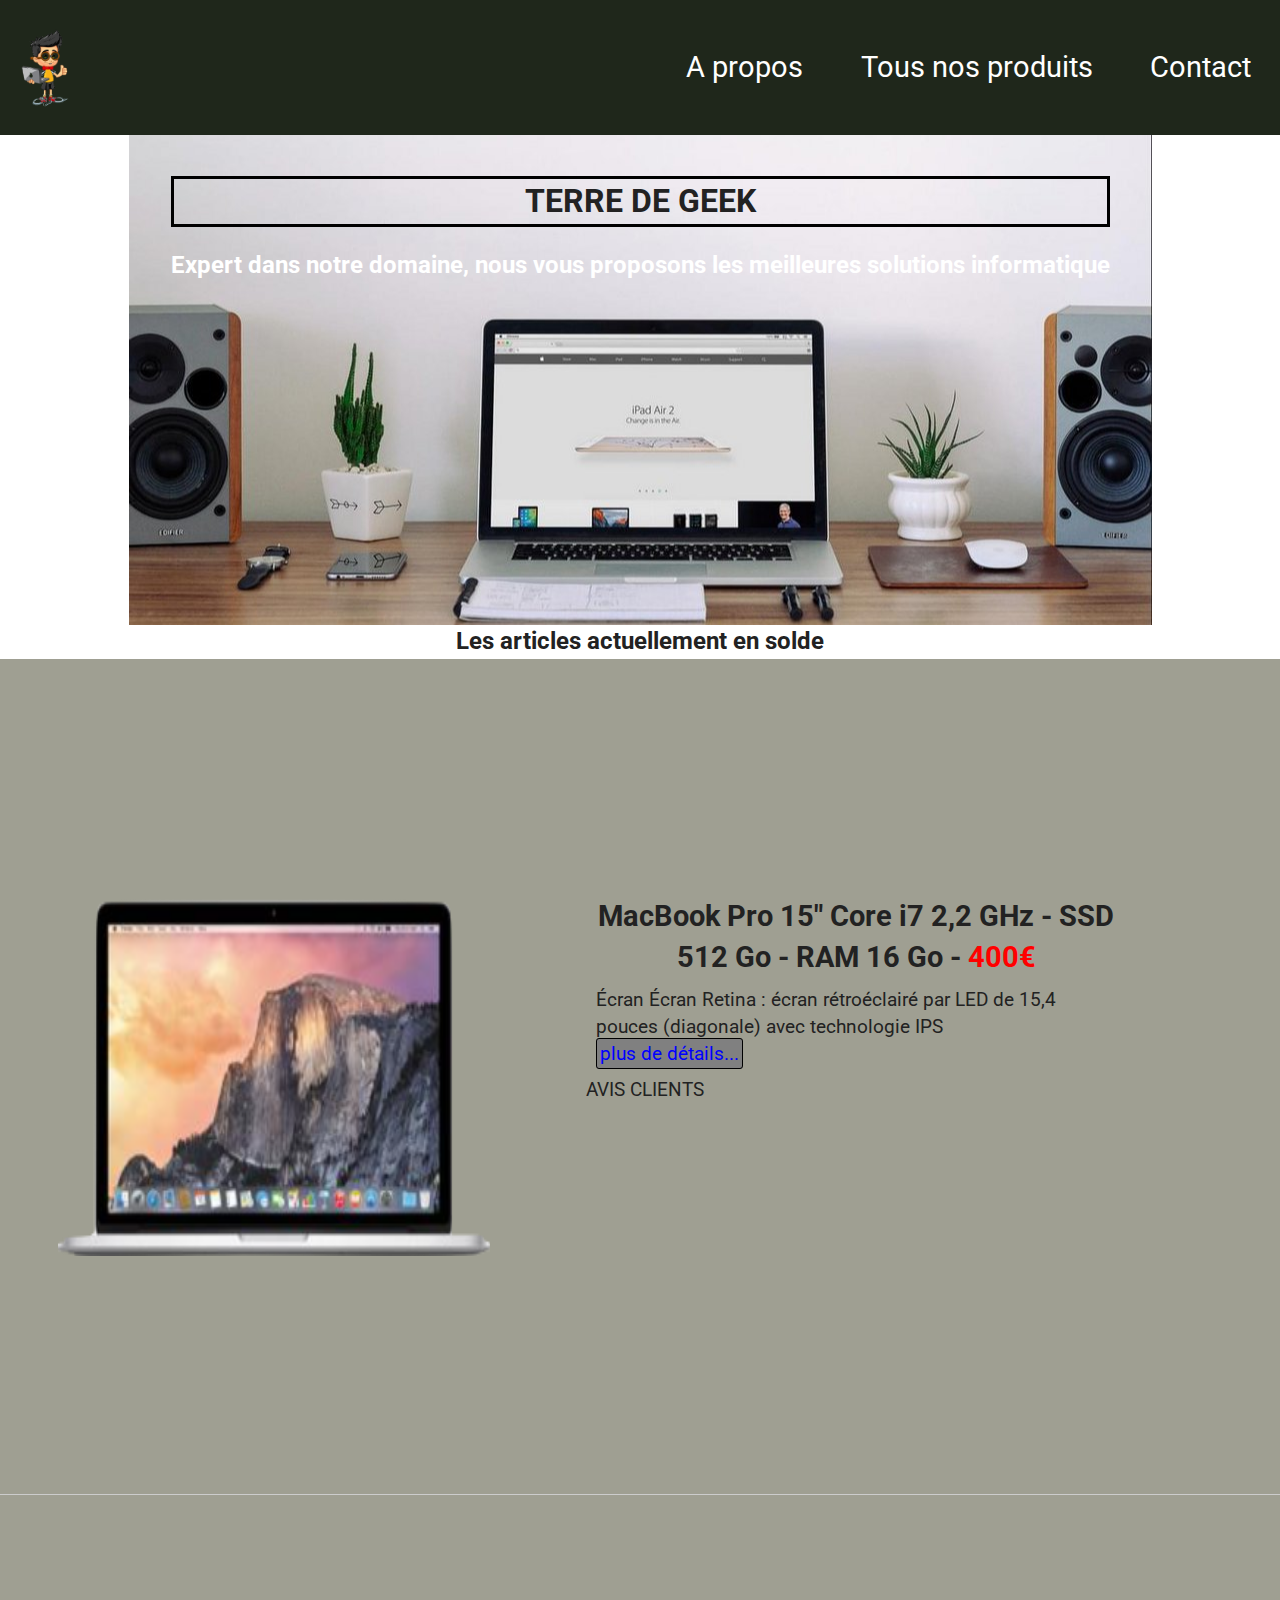
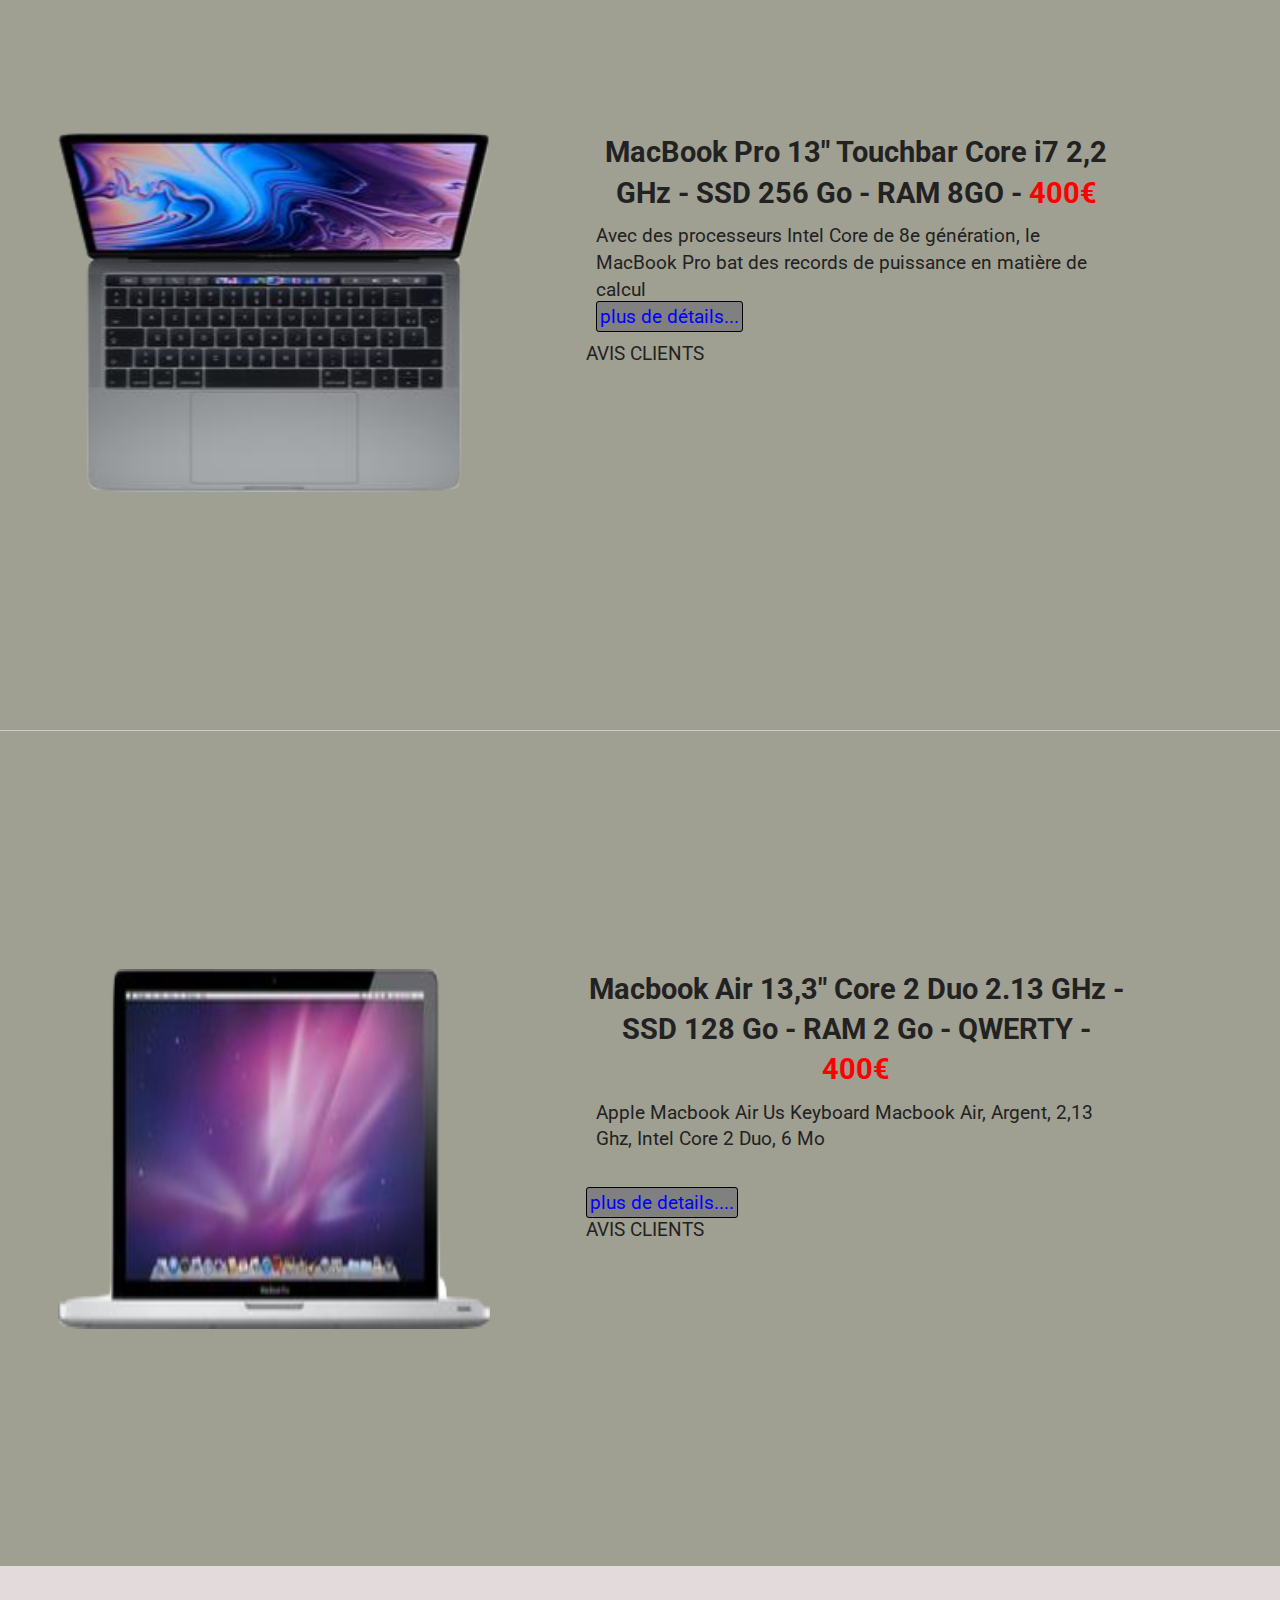
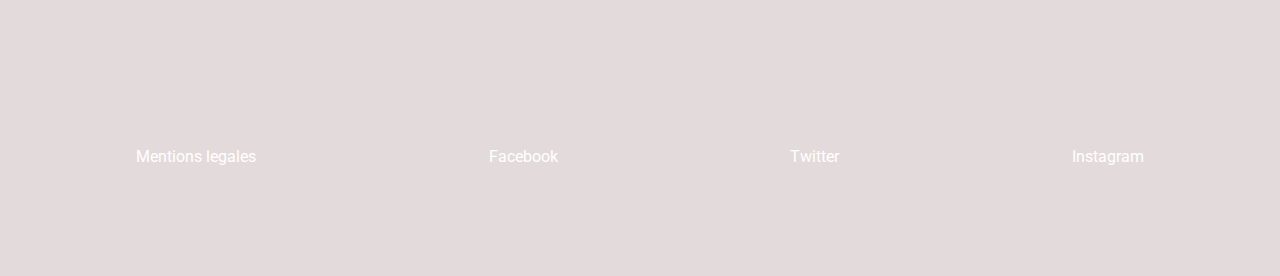
==== index.html @ 515379a4 "fixed bug on productpictures, and insert the wireframe of tablette version" ====
<!DOCTYPE html>
<html class="no-js" lang="">

  <head>
    <meta charset="utf-8">
    <title>Terre de Geek</title>
    <meta name="description" content="Site de vente en ligne de produits electroniques et numeriques">
    <meta name="viewport" content="width=device-width, initial-scale=1">

    <link rel="icon" type="image/png" href="img/logo2.png" />
    <link rel="manifest" href="site.webmanifest">
    <link rel="apple-touch-icon" href="icon.png">
    <!-- Place favicon.ico in the root directory -->
    <link href="https://fonts.googleapis.com/css2?family=Roboto:ital,wght@1,900&display=swap" rel="stylesheet">
    <link href="https://fonts.googleapis.com/css2?family=Roboto:ital,wght@1,300&display=swap" rel="stylesheet">
    <link rel="stylesheet" href="css/normalize.css">
    <link rel="stylesheet" href="css/main.css">
    <meta name="theme-color" content="#fafafa">
    
  </head>

  <body>
    <!-- NAVBAR -->
    <nav class="flex">
      <div id="logo">
      <a href="index.html"><img src="img/logo2.png" alt="logo site"></a>
      </div>
      <ul class="flex">
      <li><a href="about.html">A propos</a></li>
      <li><a href="https://www.google.com/search?rlz=1C5CHFA_enFR906FR906&sxsrf=ALeKk02TwPZ9yomBEzn1aUSnm-T23XCXUA%3A1595188399947&ei=r6QUX8qyOY-6aa_mrPgB&q=macbook+pro&oq=macbook+pro&gs_lcp=CgZwc3ktYWIQAzIECCMQJzIECCMQJzIHCAAQsQMQQzIECAAQQzIKCAAQsQMQFBCHAjIECAAQQzIHCAAQsQMQQzIHCAAQsQMQQzIHCAAQsQMQQzIECAAQQzoECAAQRzoFCAAQsQNQyw1YhhtgmRxoAHADeACAAXaIAf0EkgEEMTAuMZgBAKABAaoBB2d3cy13aXo&sclient=psy-ab&ved=0ahUKEwiKxrbvi9rqAhUPXRoKHS8zCx8Q4dUDCAw&uact=5">Tous nos produits</a></li>
      <li><a href="contact.html">Contact</a></li>
      </ul>
    </nav>

    <header class="flex">
      <div class="bigtitle" class="flex">
      <h1>TERRE DE GEEK</h1>
      <p> Expert dans notre domaine, nous vous proposons les meilleures solutions informatique</p>
      </div>  
    </header>
    <main>  
      <section flex>
        <h2>Les articles actuellement en solde </h2>
        <article class="product flex" >
          <div class="imageproduct flex"><img src="img/product1.png" alt="photo ordinateur"></div>
          <div class="article-description">
          <h2>MacBook Pro 15" Core i7 2,2 GHz - SSD 512 Go - RAM 16 Go - <span class="price"> 400€ </span>  </h2>
          <p> 
          Écran Écran Retina : écran rétroéclairé par LED de 15,4 pouces (diagonale) avec technologie IPS
          <br>
          <a href="https://www.backmarket.fr/macbook-pro-touch-bar-13-retina-fin-2016-core-i5-29-ghz-ssd-256-go-8-go-azerty-francais-pas-cher/25777.html?shopping=gmc&gclid=Cj0KCQjw3s_4BRDPARIsAJsyoLOrrmuuPoWQnfJP3UxTp17vkTGQmHzt2W5z86gtljHt29nZhng_bJcaAuzvEALw_wcB" class="btn">plus de détails...</a>
          </p>
          <div class="avisclient">AVIS CLIENTS</div>
          </div>
        </article>
        <hr>
        <article class="product flex" >
          <div class="imageproduct flex"><img src="img/product2.png" alt="photo ordinateur"></div>
          <div class="article-description">
          <h2>MacBook Pro 13" Touchbar Core i7 2,2 GHz - SSD 256 Go - RAM 8GO - <span class="price"> 400€ </span></h2>
          <p>Avec des processeurs Intel Core de 8e génération, le MacBook Pro bat des records de puissance en matière de calcul
          <br>
          <a href="https://www.backmarket.fr/macbook-pro-reconditionne.html?gclid=Cj0KCQjw3s_4BRDPARIsAJsyoLMTha93XnLdVZ0730i7JzlXMwqu24iqte-qJDjn0UwyeX3vNEFcdYsaArOoEALw_wcB" class="btn">plus de détails...</a>
          </p>
          <div class="avisclient">AVIS CLIENTS</div>
          </div>
        </article>
        <hr>
        <article class="product flex" >
          <div class="imageproduct"><img src="img/product3.png" alt="photo ordinateur"></div>
          <div class="article-description">
          <h2>Macbook Air 13,3" Core 2 Duo 2.13 GHz - SSD 128 Go - RAM 2 Go - QWERTY - <span class="price"> 400€ </span> </h2>
          <p>Apple Macbook Air Us Keyboard Macbook Air, Argent, 2,13 Ghz, Intel Core 2 Duo, 6 Mo</p>
          <br>
          <a href="https://www.backmarket.fr/macbook-pro-reconditionne.html?gclid=Cj0KCQjw3s_4BRDPARIsAJsyoLMTha93XnLdVZ0730i7JzlXMwqu24iqte-qJDjn0UwyeX3vNEFcdYsaArOoEALw_wcB" class="btn">plus de details....</a>
          <div class="avisclient">AVIS CLIENTS</div>
          </div>
        </article>
      </section>
    </main>
    <footer>
      <div class="maap"> 
      <iframe src="https://www.google.com/maps/embed?pb=!1m18!1m12!1m3!1d2596.9122245033204!2d1.0707991149919476!3d49.391652370965595!2m3!1f0!2f0!3f0!3m2!1i1024!2i768!4f13.1!3m3!1m2!1s0x47e0dfbf4ddceef1%3A0x73a65228cf4c2fbf!2sAFPA!5e0!3m2!1sfr!2sfr!4v1595008368781!5m2!1sfr!2sfr"  style="border:0;" allowfullscreen="" aria-hidden="false" tabindex="0"></iframe>
      </div> 
      <div class="social" class="flex">
      <p class="mentions">Mentions legales</p>
      <p>Facebook</p>
      <p>Twitter</p>
      <p>Instagram</p>
      </div>
    </footer>
    












    <!-- Add your site or application content here -->
    <script src="js/vendor/modernizr-3.11.2.min.js"></script>
    <script src="js/plugins.js"></script>
    <script src="js/main.js"></script>

    <!-- Google Analytics: change UA-XXXXX-Y to be your site's ID. -->
    <script>
      window.ga = function () { ga.q.push(arguments) }; ga.q = []; ga.l = +new Date;
      ga('create', 'UA-XXXXX-Y', 'auto'); ga('set', 'anonymizeIp', true); ga('set', 'transport', 'beacon'); ga('send', 'pageview')
    </script>
    <script src="https://www.google-analytics.com/analytics.js" async></script>
  </body>

  </html>
---- css/main.css ----
/*! HTML5 Boilerplate v8.0.0 | MIT License | https://html5boilerplate.com/ */

/* main.css 2.1.0 | MIT License | https://github.com/h5bp/main.css#readme */
/*
 * What follows is the result of much research on cross-browser styling.
 * Credit left inline and big thanks to Nicolas Gallagher, Jonathan Neal,
 * Kroc Camen, and the H5BP dev community and team.
 */

/* ==========================================================================
   Base styles: opinionated defaults
   ========================================================================== */

html {
  color: #222;
  font-size: 1em;
  line-height: 1.4;
}

/*
 * Remove text-shadow in selection highlight:
 * https://twitter.com/miketaylr/status/12228805301
 *
 * Vendor-prefixed and regular ::selection selectors cannot be combined:
 * https://stackoverflow.com/a/16982510/7133471
 *
 * Customize the background color to match your design.
 */

::-moz-selection {
  background: #b3d4fc;
  text-shadow: none;
}

::selection {
  background: #b3d4fc;
  text-shadow: none;
}

/*
 * A better looking default horizontal rule
 */

hr {
  display: block;
  border: 0;
  border-top: 1px solid #ccc;
}

/*
 * Remove the gap between audio, canvas, iframes,
 * images, videos and the bottom of their containers:
 * https://github.com/h5bp/html5-boilerplate/issues/440
 */

audio,
canvas,
iframe,
img,
svg,
video {
  vertical-align: middle;
}

/*
 * Remove default fieldset styles.
 */

fieldset {
  border: 0;
  margin: 0;
  padding: 0;
}

/*
 * Allow only vertical resizing of textareas.
 */

textarea {
  resize: vertical;
}

/* ==========================================================================
   Author's custom styles
   ========================================================================== */
/* general rules  */
*{
  margin: 0;
  padding: 0;
  font-family: 'Roboto', sans-serif;
}

/* utility classes */
.flex{
  display: flex;
}
.btn{
  padding: 3px;
  border-radius: 3px;
  border: 1px solid black;
}
/* nav */
nav{
  justify-content: space-between;
  align-items: center;
  background-color: #1F271B;
  height: 15vh;
}
nav a img{
  height:auto;
  width: 10vh;
}
#logo{
 width :10%;
}

nav ul{
  list-style-type: none;
}
nav li{
  font-size: 0.8em;
  margin: 0 1em;
}
nav ul li a{
  color: white;
  text-decoration: none;
}
nav ul li a:hover{
  color: grey;
  text-decoration: none;
}


/* header */
header{
  background-image: url('../img/macbook.jpg');
  background-repeat: no-repeat;
  background-position: center;
  height: 50vh;
  flex-direction: column;
  align-items: center;
  padding: 20px;
}

header .bigtitle h1{
  text-align: center;
  justify-content: center;
  font-size: xx-large;
  border: 3px solid black;
}
header p{
  font-size: x-large;
  font-weight: bold;
  color:white;
  text-align: center;
}

/* sections */

article{
  flex-direction: column;
  align-items: center;
  justify-content: center;
  height: 80vh;
}
section{
  height: auto;

}  

h2{
  text-align: center;
}
.imageproduct{
  height: 50%;
  width: 80%;
}
.article-description{
  margin:5em;
  height: 50%;
  width: 100%;
}
article .imageproduct img{
  width: 100%;
  height: 100%;
}
.price{
  color: red;
}
.product{
  background-color: #9F9F92;
  padding: 3em;

}

.product h2{
  font-size: 1em;
  text-align: center;
}
.product p{
  padding: 10px;
}
.product a{
  text-decoration: none;
  color: blue;
  font-size: 0.7em;
  background-color:grey;  
}
.avisclient{
  display: none;
}
/* footer  */
footer{
  background-color: #E3DBDB;
  height: 30vh;
  padding: 20px;
}
.maap{
  width:auto;
  text-align: center;
}

.social{
  align-items: center;
  justify-content: space-around;
  color: white;
  display: flex;
  
}
footer .social p{
  margin: 10px;
}

/* MEDIA QUERIES */

@media screen and (min-width:576px){
  
}
@media screen and (min-width:768px){
  /* NAV */
  nav li{
    font-size: 1.8em;
    margin: 0 1em;
  }
  /* HEADER */


  /* SECTIONS */
  article{
    flex-direction: row;
    align-items: center;
    justify-content: center;
    font-size: 1.2em;
  }
  .avisclient{
    display: block;
  }
  .product h2{
    font-size: 1.5em;
  }
  .product a{
    font-size: 1em;
  }


@media screen and (min-width:992px){

}
@media screen and (min-width:1200px){
  /*  */
}
/* ===
=======================================================================
   Helper classes
   ========================================================================== */

/*
 * Hide visually and from screen readers
 */

.hidden,
[hidden] {
  display: none !important;
}

/*
 * Hide only visually, but have it available for screen readers:
 * https://snook.ca/archives/html_and_css/hiding-content-for-accessibility
 *
 * 1. For long content, line feeds are not interpreted as spaces and small width
 *    causes content to wrap 1 word per line:
 *    https://medium.com/@jessebeach/beware-smushed-off-screen-accessible-text-5952a4c2cbfe
 */

.sr-only {
  border: 0;
  clip: rect(0, 0, 0, 0);
  height: 1px;
  margin: -1px;
  overflow: hidden;
  padding: 0;
  position: absolute;
  white-space: nowrap;
  width: 1px;
  /* 1 */
}

/*
 * Extends the .sr-only class to allow the element
 * to be focusable when navigated to via the keyboard:
 * https://www.drupal.org/node/897638
 */

.sr-only.focusable:active,
.sr-only.focusable:focus {
  clip: auto;
  height: auto;
  margin: 0;
  overflow: visible;
  position: static;
  white-space: inherit;
  width: auto;
}

/*
 * Hide visually and from screen readers, but maintain layout
 */

.invisible {
  visibility: hidden;
}

/*
 * Clearfix: contain floats
 *
 * For modern browsers
 * 1. The space content is one way to avoid an Opera bug when the
 *    `contenteditable` attribute is included anywhere else in the document.
 *    Otherwise it causes space to appear at the top and bottom of elements
 *    that receive the `clearfix` class.
 * 2. The use of `table` rather than `block` is only necessary if using
 *    `:before` to contain the top-margins of child elements.
 */

.clearfix::before,
.clearfix::after {
  content: " ";
  display: table;
}

.clearfix::after {
  clear: both;
}

/* ==========================================================================
   EXAMPLE Media Queries for Responsive Design.
   These examples override the primary ('mobile first') styles.
   Modify as content requires.
   ========================================================================== */

@media only screen and (min-width: 35em) {
  /* Style adjustments for viewports that meet the condition */
}

@media print,
  (-webkit-min-device-pixel-ratio: 1.25),
  (min-resolution: 1.25dppx),
  (min-resolution: 120dpi) {
  /* Style adjustments for high resolution devices */
}

/* ==========================================================================
   Print styles.
   Inlined to avoid the additional HTTP request:
   https://www.phpied.com/delay-loading-your-print-css/
   ========================================================================== */

@media print {
  *,
  *::before,
  *::after {
    background: #fff !important;
    color: #000 !important;
    /* Black prints faster */
    box-shadow: none !important;
    text-shadow: none !important;
  }

  a,
  a:visited {
    text-decoration: underline;
  }

  a[href]::after {
    content: " (" attr(href) ")";
  }

  abbr[title]::after {
    content: " (" attr(title) ")";
  }

  /*
   * Don't show links that are fragment identifiers,
   * or use the `javascript:` pseudo protocol
   */
  a[href^="#"]::after,
  a[href^="javascript:"]::after {
    content: "";
  }

  pre {
    white-space: pre-wrap !important;
  }

  pre,
  blockquote {
    border: 1px solid #999;
    page-break-inside: avoid;
  }

  /*
   * Printing Tables:
   * https://web.archive.org/web/20180815150934/http://css-discuss.incutio.com/wiki/Printing_Tables
   */
  thead {
    display: table-header-group;
  }

  tr,
  img {
    page-break-inside: avoid;
  }

  p,
  h2,
  h3 {
    orphans: 3;
    widows: 3;
  }

  h2,
  h3 {
    page-break-after: avoid;
  }
}
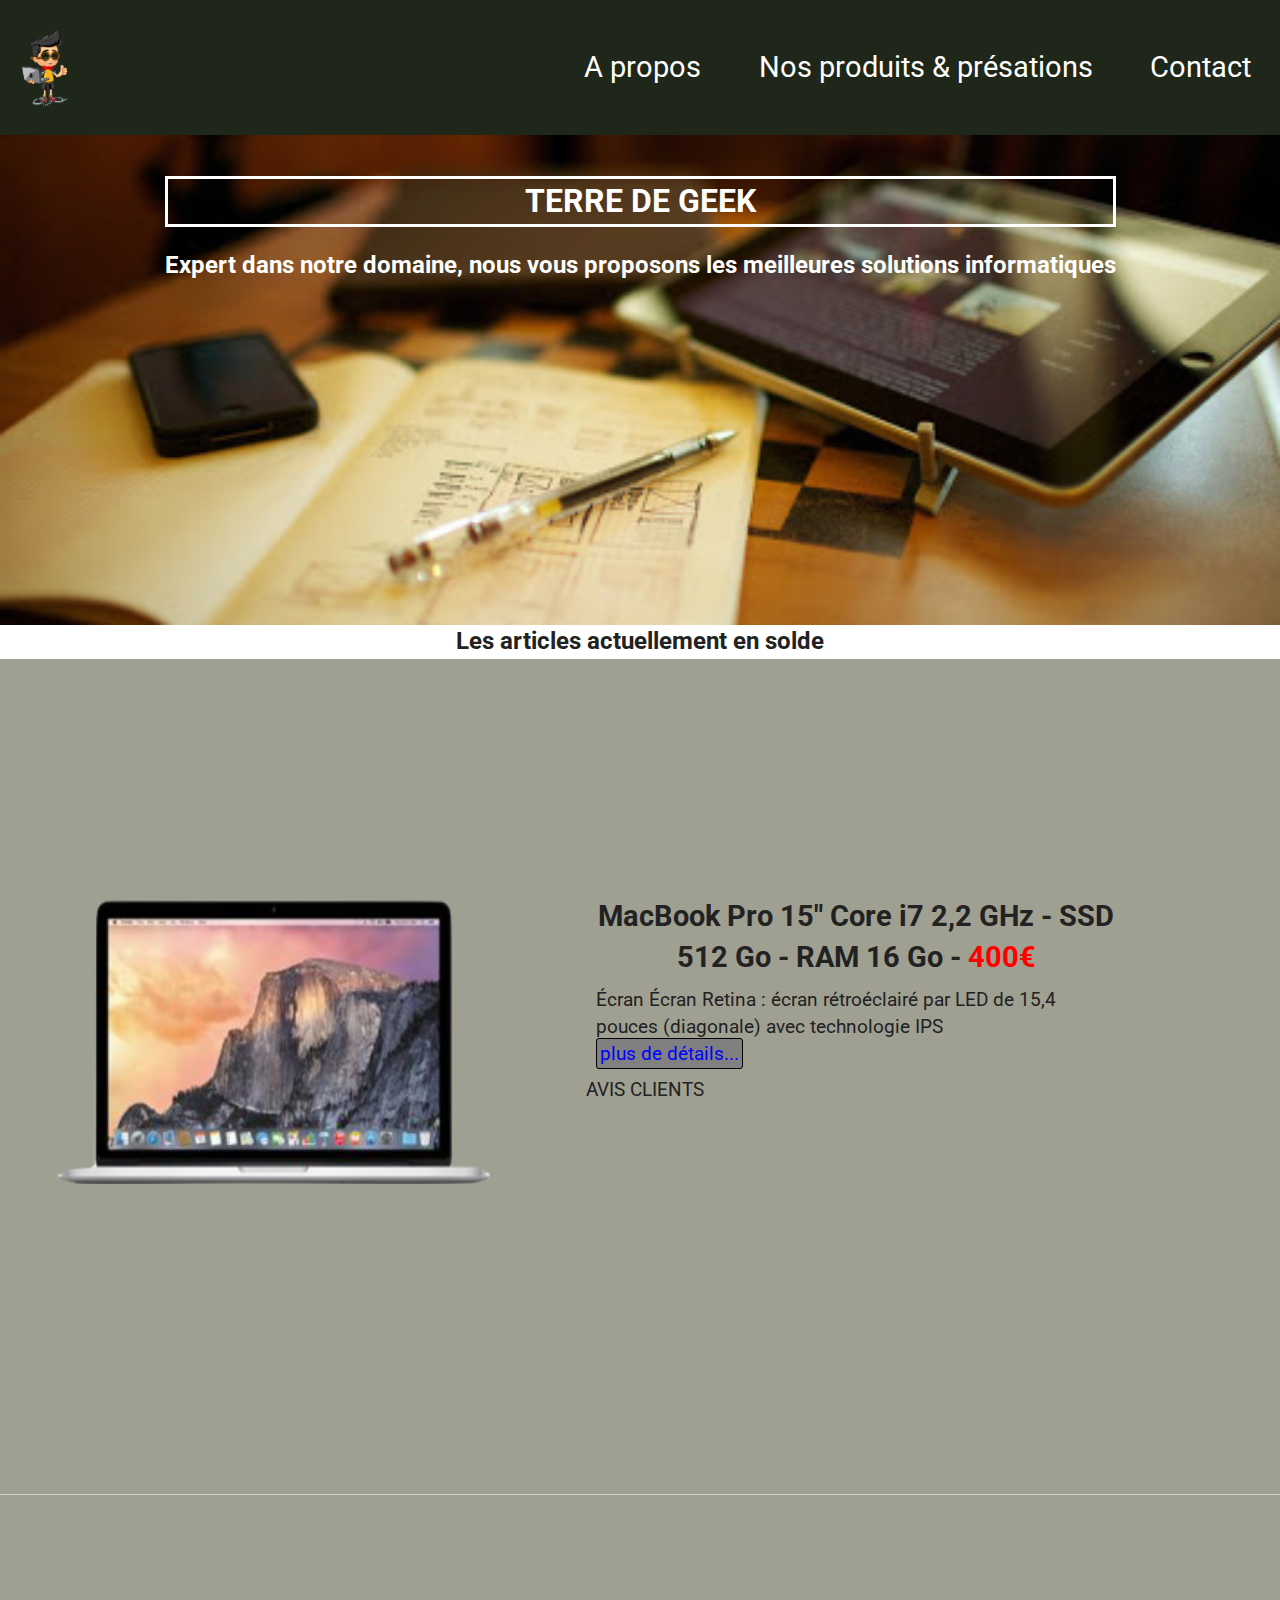
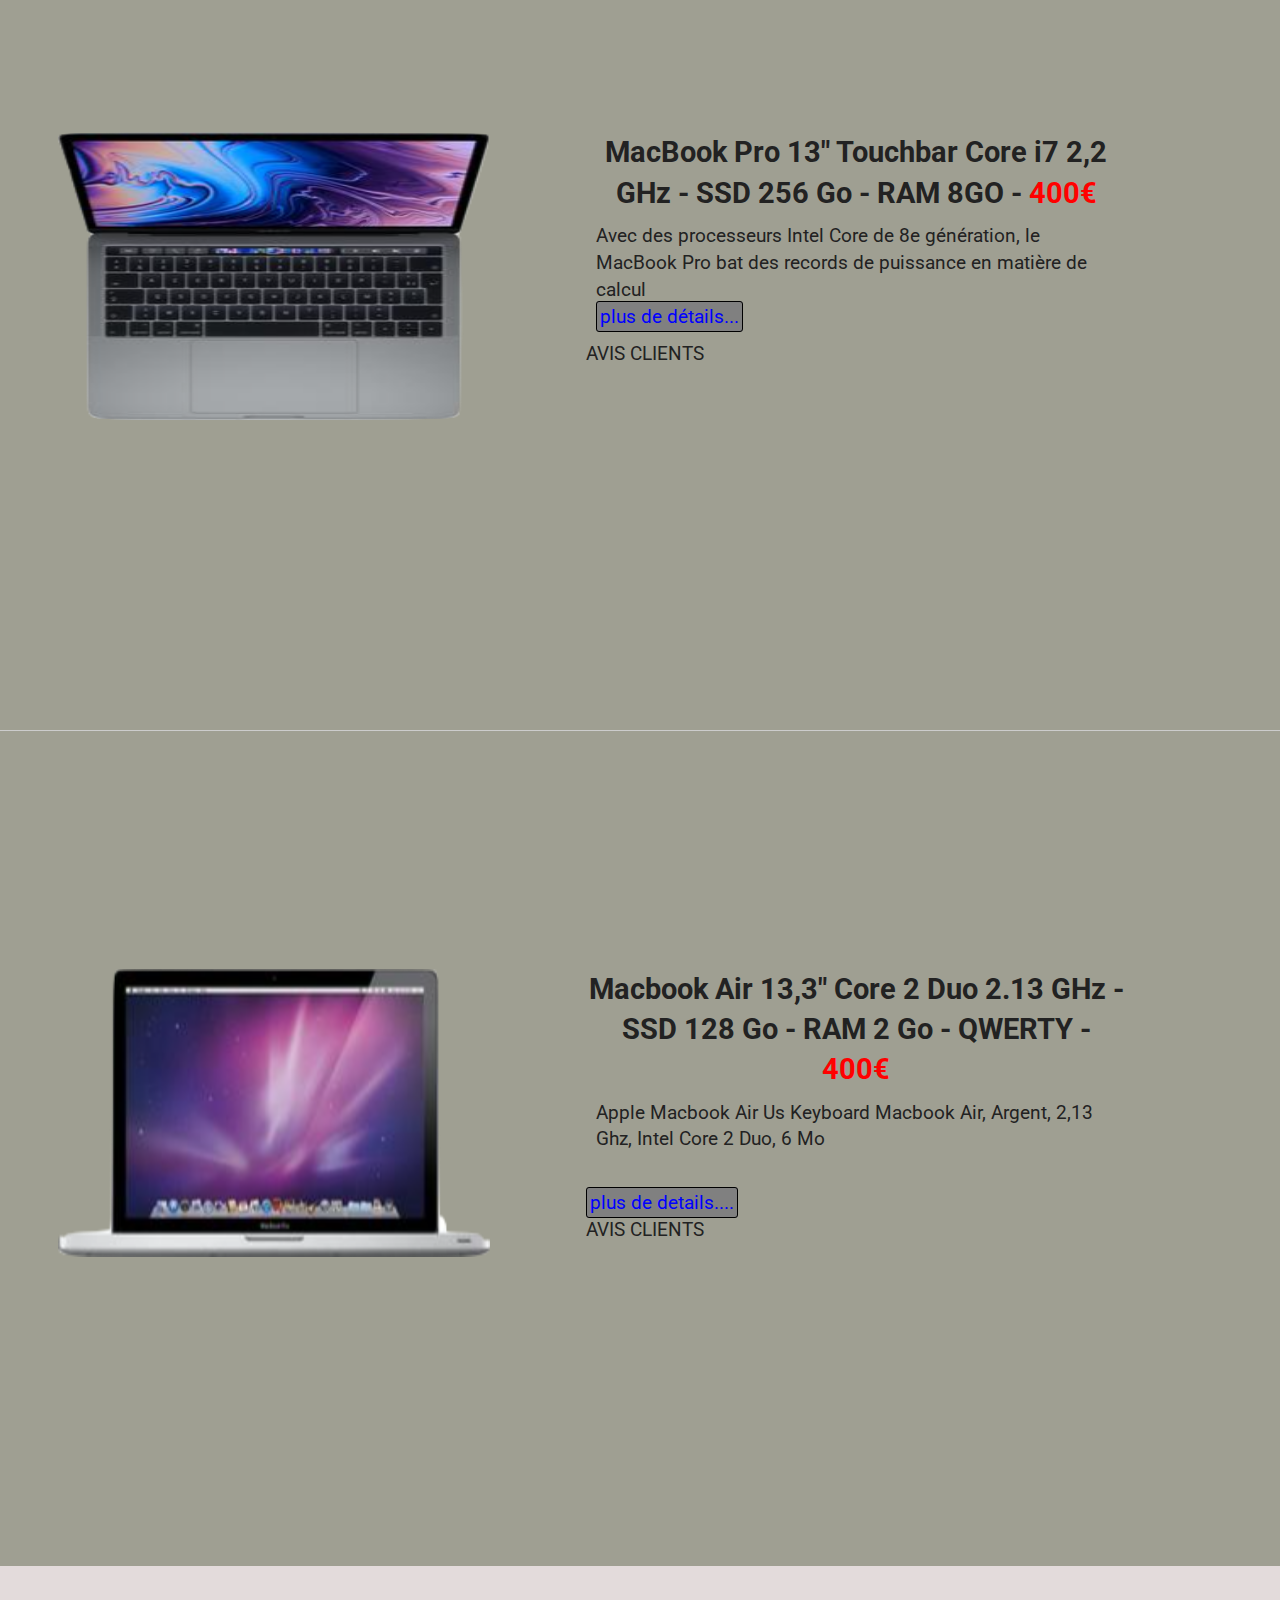
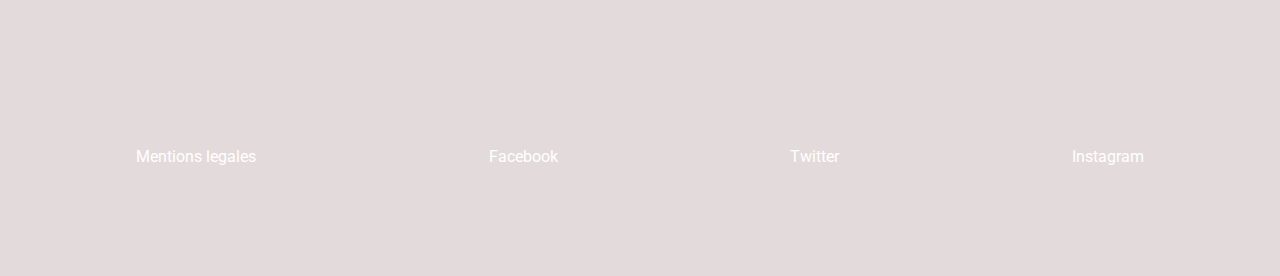
==== commit bb18e5af: "Add youtube video on about.html" ====
--- a/index.html
+++ b/index.html
@@ -27,7 +27,7 @@
       </div>
       <ul class="flex">
       <li><a href="about.html">A propos</a></li>
-      <li><a href="https://www.google.com/search?rlz=1C5CHFA_enFR906FR906&sxsrf=ALeKk02TwPZ9yomBEzn1aUSnm-T23XCXUA%3A1595188399947&ei=r6QUX8qyOY-6aa_mrPgB&q=macbook+pro&oq=macbook+pro&gs_lcp=CgZwc3ktYWIQAzIECCMQJzIECCMQJzIHCAAQsQMQQzIECAAQQzIKCAAQsQMQFBCHAjIECAAQQzIHCAAQsQMQQzIHCAAQsQMQQzIHCAAQsQMQQzIECAAQQzoECAAQRzoFCAAQsQNQyw1YhhtgmRxoAHADeACAAXaIAf0EkgEEMTAuMZgBAKABAaoBB2d3cy13aXo&sclient=psy-ab&ved=0ahUKEwiKxrbvi9rqAhUPXRoKHS8zCx8Q4dUDCAw&uact=5">Tous nos produits</a></li>
+      <li><a href="#">Nos produits & présations</a></li>
       <li><a href="contact.html">Contact</a></li>
       </ul>
     </nav>
@@ -35,7 +35,7 @@
     <header class="flex">
       <div class="bigtitle" class="flex">
       <h1>TERRE DE GEEK</h1>
-      <p> Expert dans notre domaine, nous vous proposons les meilleures solutions informatique</p>
+      <p> Expert dans notre domaine, nous vous proposons les meilleures solutions informatiques</p>
       </div>  
     </header>
     <main>  
--- a/css/main.css
+++ b/css/main.css
@@ -133,9 +133,10 @@
 
 /* header */
 header{
-  background-image: url('../img/macbook.jpg');
+  background-image: url('../img/header.jpg');
   background-repeat: no-repeat;
   background-position: center;
+  background-size: cover;
   height: 50vh;
   flex-direction: column;
   align-items: center;
@@ -146,7 +147,8 @@
   text-align: center;
   justify-content: center;
   font-size: xx-large;
-  border: 3px solid black;
+  border: 3px solid white;
+  color: white;
 }
 header p{
   font-size: x-large;
@@ -182,7 +184,7 @@
 }
 article .imageproduct img{
   width: 100%;
-  height: 100%;
+  height: 80%;
 }
 .price{
   color: red;
@@ -214,6 +216,7 @@
   background-color: #E3DBDB;
   height: 30vh;
   padding: 20px;
+  justify-content: flex-end;
 }
 .maap{
   width:auto;
@@ -225,11 +228,71 @@
   justify-content: space-around;
   color: white;
   display: flex;
-  
 }
 footer .social p{
   margin: 10px;
 }
+/* ---------------FORM------------- */
+form{
+  height: 50vh;
+  flex-direction: column;
+  align-items: center;
+  justify-content: space-around;
+}
+input{
+  height: 3vh;
+}
+
+/* ABOUT */
+.ytvideo{
+  width: 100%;
+}
+.ytvideo iframe{
+  margin:auto;
+}
+
+
+/* Dropdown Button */
+.dropbtn {
+  background-color: #4CAF50;
+  color: white;
+  padding: 16px;
+  font-size: 16px;
+  border: none;
+}
+
+/* The container <div> - needed to position the dropdown content */
+.dropdown {
+  position: relative;
+  display: inline-block;
+}
+
+/* Dropdown Content (Hidden by Default) */
+.dropdown-content {
+  display: none;
+  position: absolute;
+  background-color: #f1f1f1;
+  min-width: 160px;
+  box-shadow: 0px 8px 16px 0px rgba(0,0,0,0.2);
+  z-index: 1;
+}
+
+/* Links inside the dropdown */
+.dropdown-content a {
+  color: black;
+  padding: 12px 16px;
+  text-decoration: none;
+  display: block;
+}
+
+/* Change color of dropdown links on hover */
+.dropdown-content a:hover {background-color: #ddd;}
+
+/* Show the dropdown menu on hover */
+.dropdown:hover .dropdown-content {display: block;}
+
+/* Change the background color of the dropdown button when the dropdown content is shown */
+.dropdown:hover .dropbtn {background-color: #3e8e41;}
 
 /* MEDIA QUERIES */
 
@@ -261,8 +324,7 @@
   .product a{
     font-size: 1em;
   }
-
-
+}
 @media screen and (min-width:992px){
 
 }
@@ -443,4 +505,3 @@
     page-break-after: avoid;
   }
 }
-
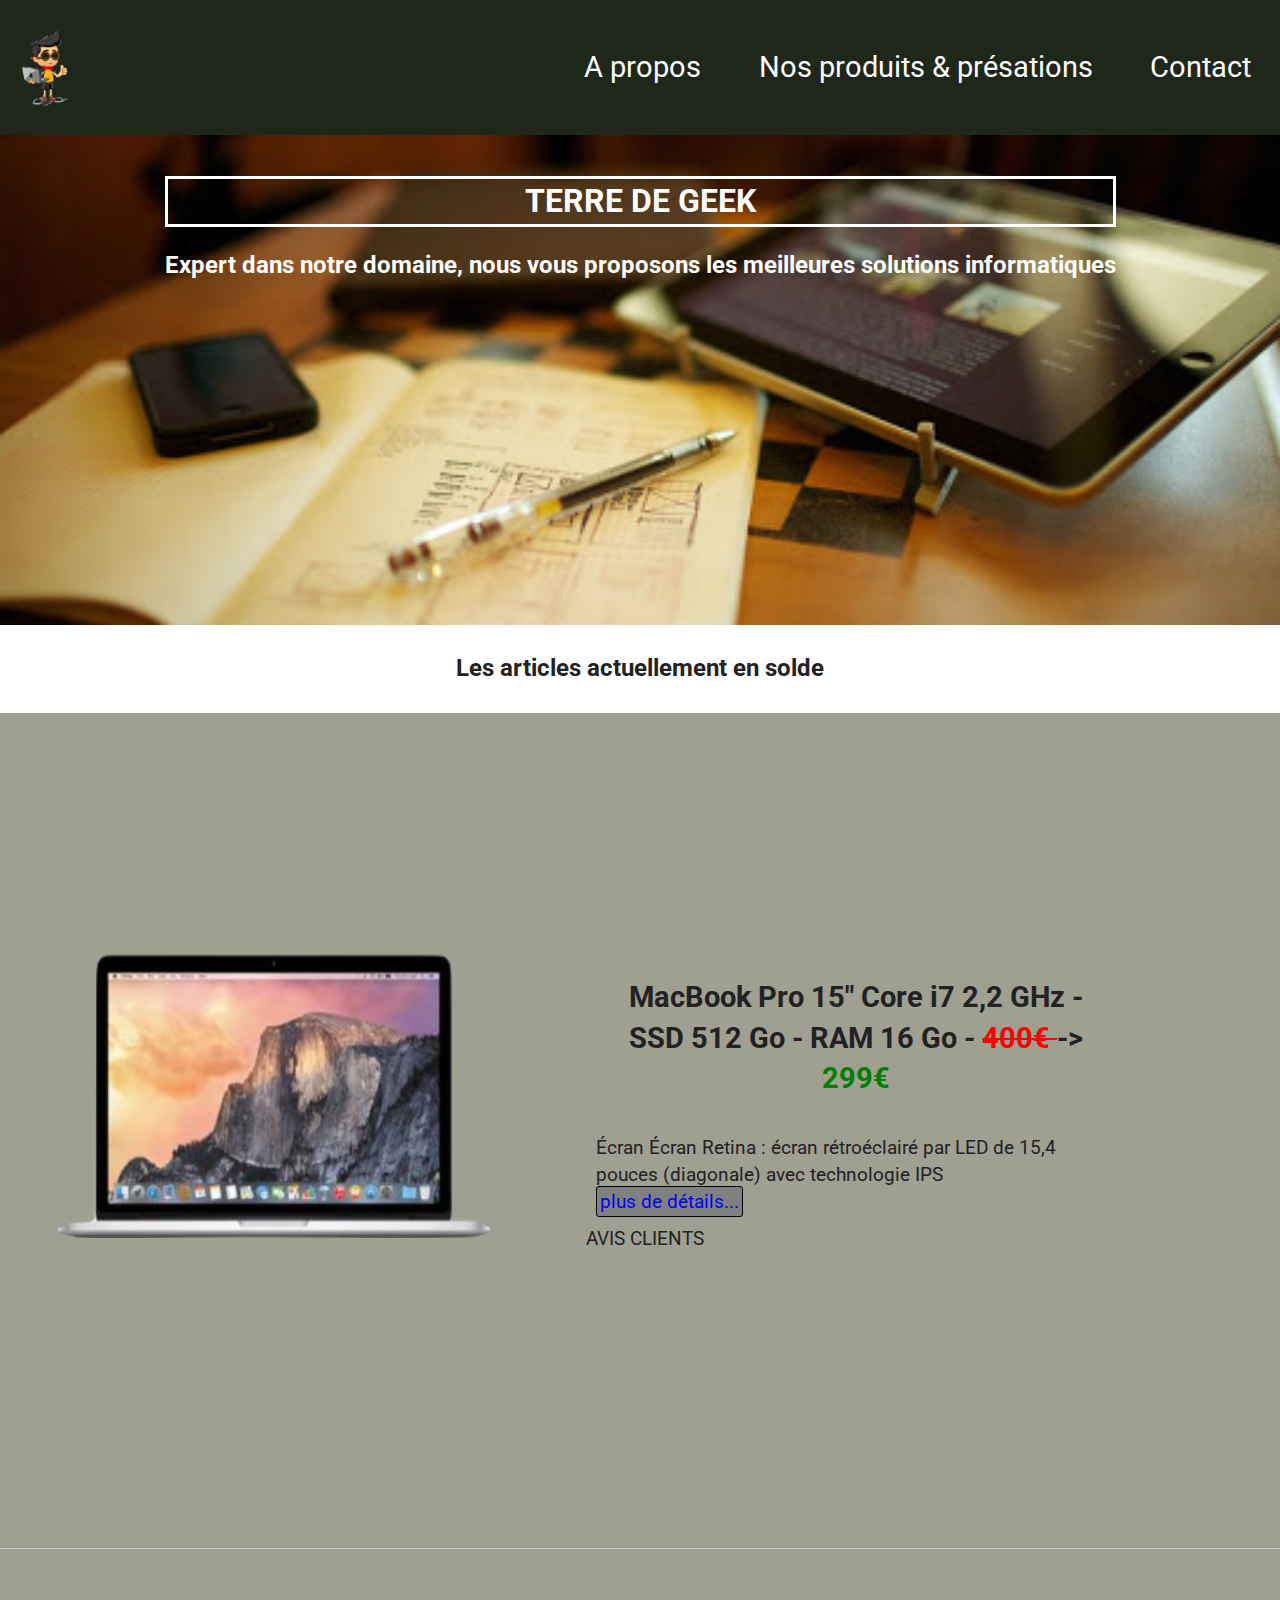
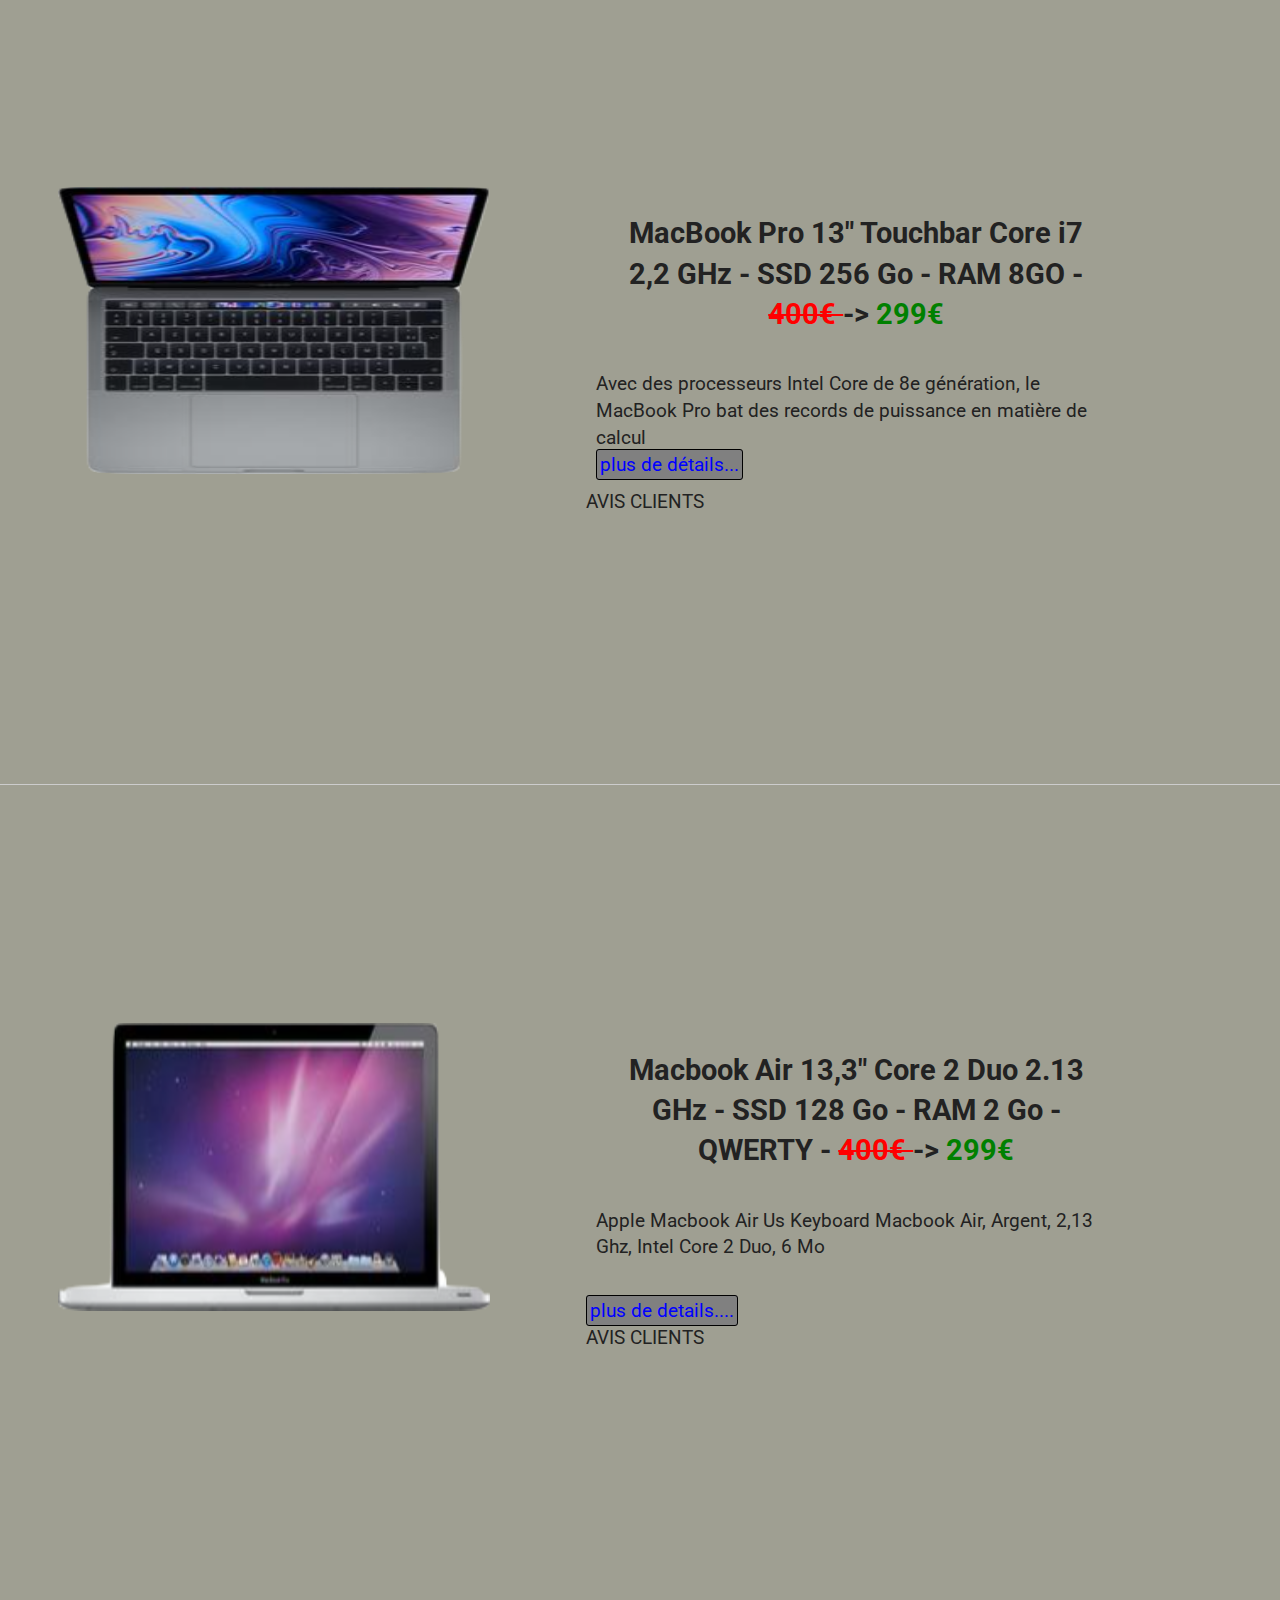
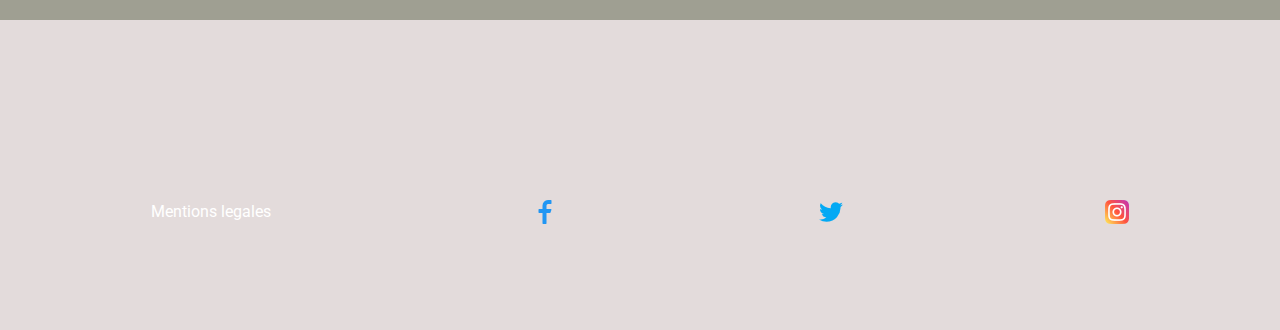
==== commit 405428be: "add logo for social" ====
--- a/index.html
+++ b/index.html
@@ -27,7 +27,7 @@
       </div>
       <ul class="flex">
       <li><a href="about.html">A propos</a></li>
-      <li><a href="#">Nos produits & présations</a></li>
+      <li><a href="prestations.html">Nos produits & présations</a></li>
       <li><a href="contact.html">Contact</a></li>
       </ul>
     </nav>
@@ -44,7 +44,7 @@
         <article class="product flex" >
           <div class="imageproduct flex"><img src="img/product1.png" alt="photo ordinateur"></div>
           <div class="article-description">
-          <h2>MacBook Pro 15" Core i7 2,2 GHz - SSD 512 Go - RAM 16 Go - <span class="price"> 400€ </span>  </h2>
+          <h2>MacBook Pro 15" Core i7 2,2 GHz - SSD 512 Go - RAM 16 Go - <span class="oldprice"> 400€ </span>-><span class="newprice"> 299€</span> </h2>
           <p> 
           Écran Écran Retina : écran rétroéclairé par LED de 15,4 pouces (diagonale) avec technologie IPS
           <br>
@@ -57,7 +57,7 @@
         <article class="product flex" >
           <div class="imageproduct flex"><img src="img/product2.png" alt="photo ordinateur"></div>
           <div class="article-description">
-          <h2>MacBook Pro 13" Touchbar Core i7 2,2 GHz - SSD 256 Go - RAM 8GO - <span class="price"> 400€ </span></h2>
+          <h2>MacBook Pro 13" Touchbar Core i7 2,2 GHz - SSD 256 Go - RAM 8GO - <span class="oldprice"> 400€ </span>-><span class="newprice"> 299€</span></h2>
           <p>Avec des processeurs Intel Core de 8e génération, le MacBook Pro bat des records de puissance en matière de calcul
           <br>
           <a href="https://www.backmarket.fr/macbook-pro-reconditionne.html?gclid=Cj0KCQjw3s_4BRDPARIsAJsyoLMTha93XnLdVZ0730i7JzlXMwqu24iqte-qJDjn0UwyeX3vNEFcdYsaArOoEALw_wcB" class="btn">plus de détails...</a>
@@ -69,7 +69,7 @@
         <article class="product flex" >
           <div class="imageproduct"><img src="img/product3.png" alt="photo ordinateur"></div>
           <div class="article-description">
-          <h2>Macbook Air 13,3" Core 2 Duo 2.13 GHz - SSD 128 Go - RAM 2 Go - QWERTY - <span class="price"> 400€ </span> </h2>
+          <h2>Macbook Air 13,3" Core 2 Duo 2.13 GHz - SSD 128 Go - RAM 2 Go - QWERTY - <span class="oldprice"> 400€ </span>-><span class="newprice"> 299€</span> </h2>
           <p>Apple Macbook Air Us Keyboard Macbook Air, Argent, 2,13 Ghz, Intel Core 2 Duo, 6 Mo</p>
           <br>
           <a href="https://www.backmarket.fr/macbook-pro-reconditionne.html?gclid=Cj0KCQjw3s_4BRDPARIsAJsyoLMTha93XnLdVZ0730i7JzlXMwqu24iqte-qJDjn0UwyeX3vNEFcdYsaArOoEALw_wcB" class="btn">plus de details....</a>
@@ -84,9 +84,10 @@
       </div> 
       <div class="social" class="flex">
       <p class="mentions">Mentions legales</p>
-      <p>Facebook</p>
-      <p>Twitter</p>
-      <p>Instagram</p>
+      
+      <p><a href="#"><img src="img/facebook.png" alt="facebooklogo"></a></p>
+      <p><a href="#"><img src="img/twitter.png" alt="facebooklogo"></a></p>
+      <p><a href="#"><img src="img/instagram-sketched.png" alt="facebooklogo"></a></p>
       </div>
     </footer>
     
--- a/css/main.css
+++ b/css/main.css
@@ -172,6 +172,7 @@
 
 h2{
   text-align: center;
+  margin: 3vh;
 }
 .imageproduct{
   height: 50%;
@@ -186,8 +187,12 @@
   width: 100%;
   height: 80%;
 }
-.price{
+.oldprice{
   color: red;
+  text-decoration: line-through;
+}
+.newprice{
+  color: green;
 }
 .product{
   background-color: #9F9F92;
@@ -232,6 +237,10 @@
 footer .social p{
   margin: 10px;
 }
+footer iframe{
+  height: auto;
+  width: 70%;
+}
 /* ---------------FORM------------- */
 form{
   height: 50vh;
@@ -249,6 +258,22 @@
 }
 .ytvideo iframe{
   margin:auto;
+}
+/* PRESTATIONS */
+table
+{
+    border-collapse: collapse;
+    margin: 5vh;
+    width: 70%;
+}
+td, th 
+{
+    border: 1px solid black;
+    padding: 1em;
+    text-align: center;
+}
+tbody img{
+  height: 20%;
 }
 
 
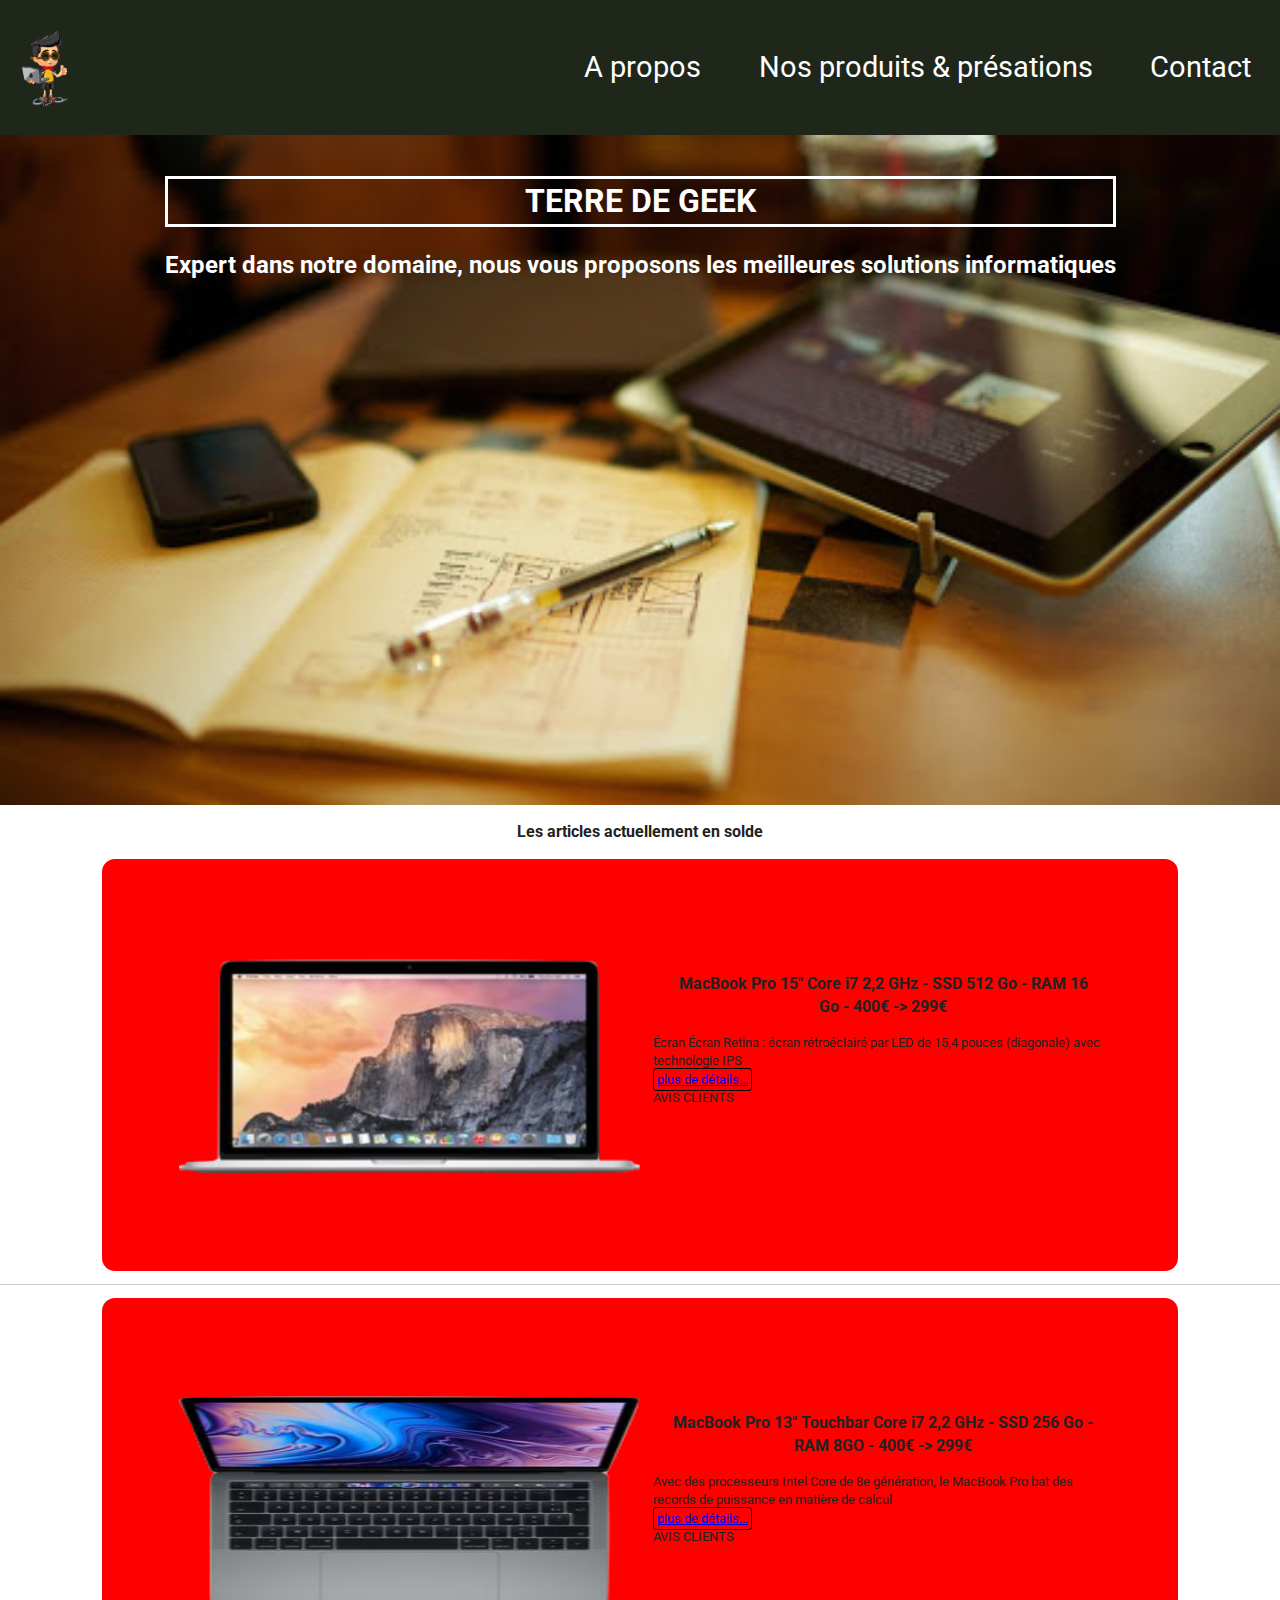
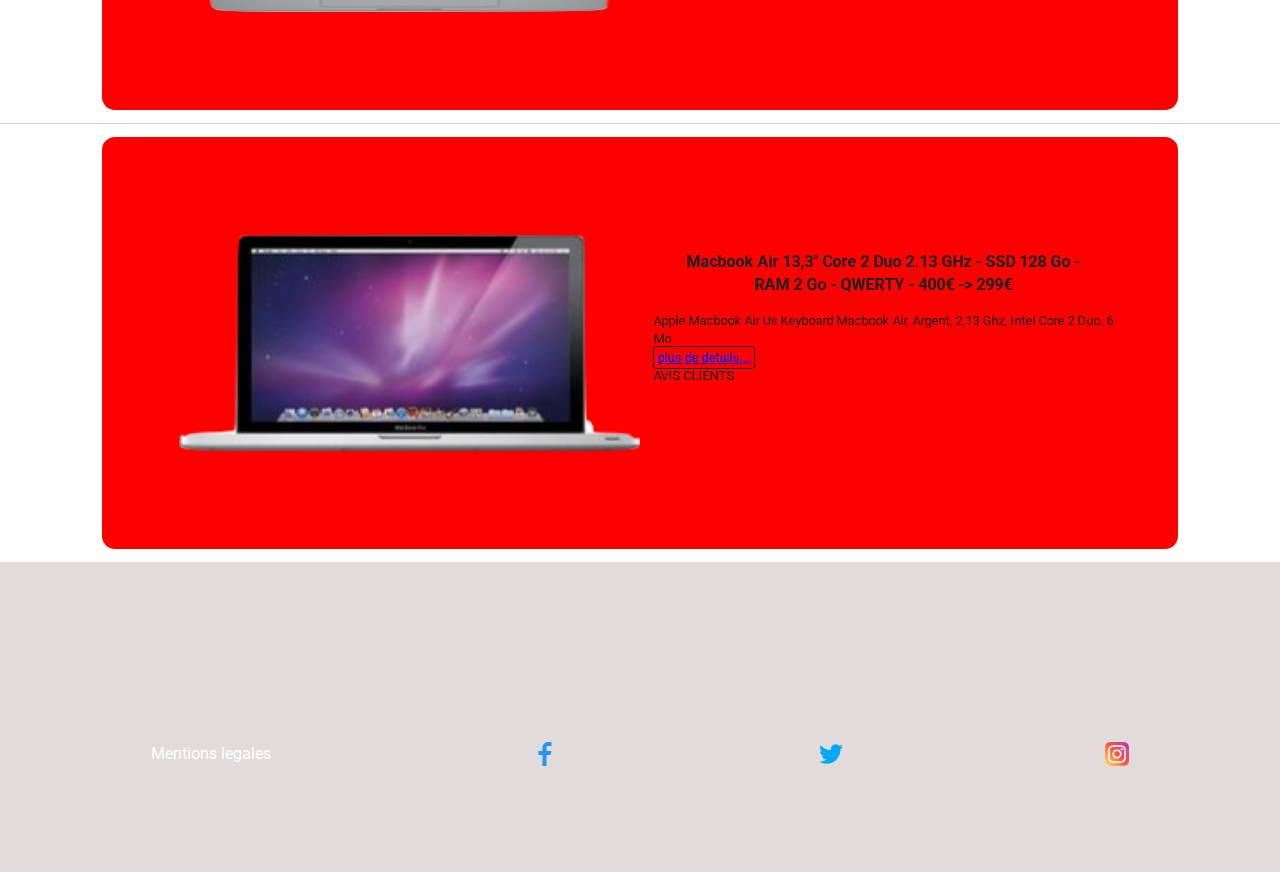
==== commit f8a3b9ea: "creat reel card with borde radius" ====
--- a/index.html
+++ b/index.html
@@ -38,11 +38,11 @@
       <p> Expert dans notre domaine, nous vous proposons les meilleures solutions informatiques</p>
       </div>  
     </header>
-    <main>  
+    <main flex>  
       <section flex>
         <h2>Les articles actuellement en solde </h2>
-        <article class="product flex" >
-          <div class="imageproduct flex"><img src="img/product1.png" alt="photo ordinateur"></div>
+        <article class="product">
+          <div class="imageproduct"><img src="img/product1.png" alt="photo ordinateur"></div>
           <div class="article-description">
           <h2>MacBook Pro 15" Core i7 2,2 GHz - SSD 512 Go - RAM 16 Go - <span class="oldprice"> 400€ </span>-><span class="newprice"> 299€</span> </h2>
           <p> 
@@ -54,8 +54,8 @@
           </div>
         </article>
         <hr>
-        <article class="product flex" >
-          <div class="imageproduct flex"><img src="img/product2.png" alt="photo ordinateur"></div>
+        <article class="product" >
+          <div class="imageproduct"><img src="img/product2.png" alt="photo ordinateur"></div>
           <div class="article-description">
           <h2>MacBook Pro 13" Touchbar Core i7 2,2 GHz - SSD 256 Go - RAM 8GO - <span class="oldprice"> 400€ </span>-><span class="newprice"> 299€</span></h2>
           <p>Avec des processeurs Intel Core de 8e génération, le MacBook Pro bat des records de puissance en matière de calcul
@@ -66,13 +66,14 @@
           </div>
         </article>
         <hr>
-        <article class="product flex" >
+        <article class="product">
           <div class="imageproduct"><img src="img/product3.png" alt="photo ordinateur"></div>
           <div class="article-description">
           <h2>Macbook Air 13,3" Core 2 Duo 2.13 GHz - SSD 128 Go - RAM 2 Go - QWERTY - <span class="oldprice"> 400€ </span>-><span class="newprice"> 299€</span> </h2>
-          <p>Apple Macbook Air Us Keyboard Macbook Air, Argent, 2,13 Ghz, Intel Core 2 Duo, 6 Mo</p>
+          <p>Apple Macbook Air Us Keyboard Macbook Air, Argent, 2,13 Ghz, Intel Core 2 Duo, 6 Mo
           <br>
           <a href="https://www.backmarket.fr/macbook-pro-reconditionne.html?gclid=Cj0KCQjw3s_4BRDPARIsAJsyoLMTha93XnLdVZ0730i7JzlXMwqu24iqte-qJDjn0UwyeX3vNEFcdYsaArOoEALw_wcB" class="btn">plus de details....</a>
+          </p>
           <div class="avisclient">AVIS CLIENTS</div>
           </div>
         </article>
--- a/css/main.css
+++ b/css/main.css
@@ -90,7 +90,7 @@
   font-family: 'Roboto', sans-serif;
 }
 
-/* utility classes */
+/************==============================utility classes==============================********************/
 .flex{
   display: flex;
 }
@@ -99,7 +99,7 @@
   border-radius: 3px;
   border: 1px solid black;
 }
-/* nav */
+/*  ==============================NAV============================== */
 nav{
   justify-content: space-between;
   align-items: center;
@@ -131,13 +131,13 @@
 }
 
 
-/* header */
+/*  ==============================HEADER============================== */
 header{
   background-image: url('../img/header.jpg');
   background-repeat: no-repeat;
   background-position: center;
   background-size: cover;
-  height: 50vh;
+  height: 70vh;
   flex-direction: column;
   align-items: center;
   padding: 20px;
@@ -157,9 +157,39 @@
   text-align: center;
 }
 
-/* sections */
-
+/*  ==============================SECTIONS============================== */
+h2{
+  font-size: medium;
+  text-align: center;
+  margin: 1em;
+}
 article{
+height: 70vh;
+width: 80%;
+display: flex;
+flex-direction: column;
+align-items: center;
+margin: 1em auto;
+padding: 2em;
+background-color: red;
+border-radius: 1em;
+font-size: small;
+}
+.imageproduct{
+  height: 30%;
+  width: 80%;
+}
+.imageproduct img{
+  width: 100%;
+  height: 100%;
+}
+.article-description{
+  height: 30%;
+  width: 80%;
+}
+
+
+/* article{
   flex-direction: column;
   align-items: center;
   justify-content: center;
@@ -167,7 +197,6 @@
 }
 section{
   height: auto;
-
 }  
 
 h2{
@@ -197,10 +226,9 @@
 .product{
   background-color: #9F9F92;
   padding: 3em;
-
-}
-
-.product h2{
+} */
+
+/* .product h2{
   font-size: 1em;
   text-align: center;
 }
@@ -215,8 +243,8 @@
 }
 .avisclient{
   display: none;
-}
-/* footer  */
+} */
+/*  ==============================FOOTER============================== */
 footer{
   background-color: #E3DBDB;
   height: 30vh;
@@ -241,7 +269,7 @@
   height: auto;
   width: 70%;
 }
-/* ---------------FORM------------- */
+/*  ==============================FORM============================== */
 form{
   height: 50vh;
   flex-direction: column;
@@ -259,7 +287,7 @@
 .ytvideo iframe{
   margin:auto;
 }
-/* PRESTATIONS */
+/*  ==============================PRESTATIONS============================== */
 table
 {
     border-collapse: collapse;
@@ -277,7 +305,7 @@
 }
 
 
-/* Dropdown Button */
+/*  ==============================DROPDOWN BUTTON============================== */
 .dropbtn {
   background-color: #4CAF50;
   color: white;
@@ -322,39 +350,38 @@
 /* MEDIA QUERIES */
 
 @media screen and (min-width:576px){
-  
 }
 @media screen and (min-width:768px){
-  /* NAV */
+/*  ==============================NAV============================== */
   nav li{
     font-size: 1.8em;
     margin: 0 1em;
   }
-  /* HEADER */
-
-
-  /* SECTIONS */
-  article{
-    flex-direction: row;
-    align-items: center;
-    justify-content: center;
-    font-size: 1.2em;
-  }
-  .avisclient{
-    display: block;
-  }
-  .product h2{
-    font-size: 1.5em;
-  }
-  .product a{
-    font-size: 1em;
-  }
+/*  ==============================HEADER============================== */
+
+
+ /*  ==============================SECTIONS============================== */
+ article{
+  height: 40vh;
+  justify-content: center;
+  flex-direction: row;
+ }
+ .imageproduct{
+  height: 60%;
+  width: 45%;
+  margin: 1em;
+ }
+ .article-description{
+  height: 60%;
+  width: 45%;
+ }
+
 }
 @media screen and (min-width:992px){
 
 }
 @media screen and (min-width:1200px){
-  /*  */
+  
 }
 /* ===
 =======================================================================
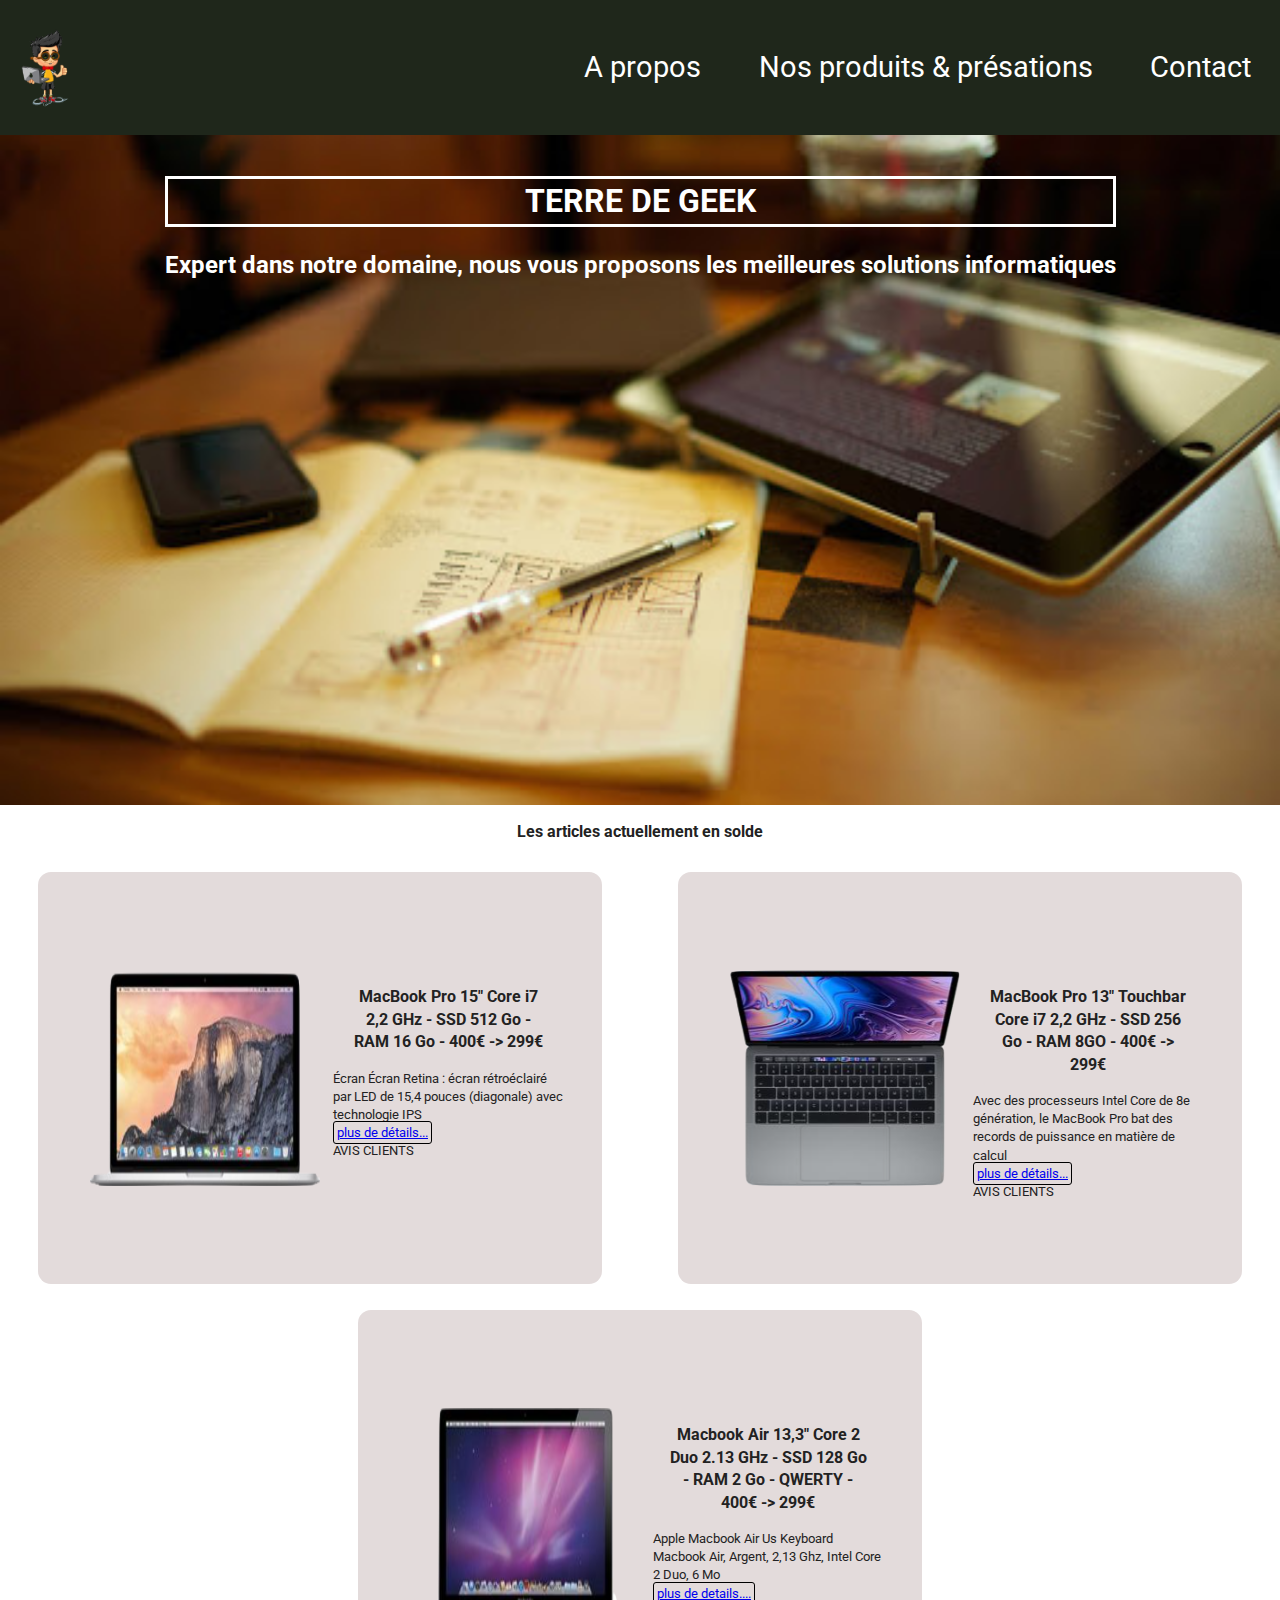
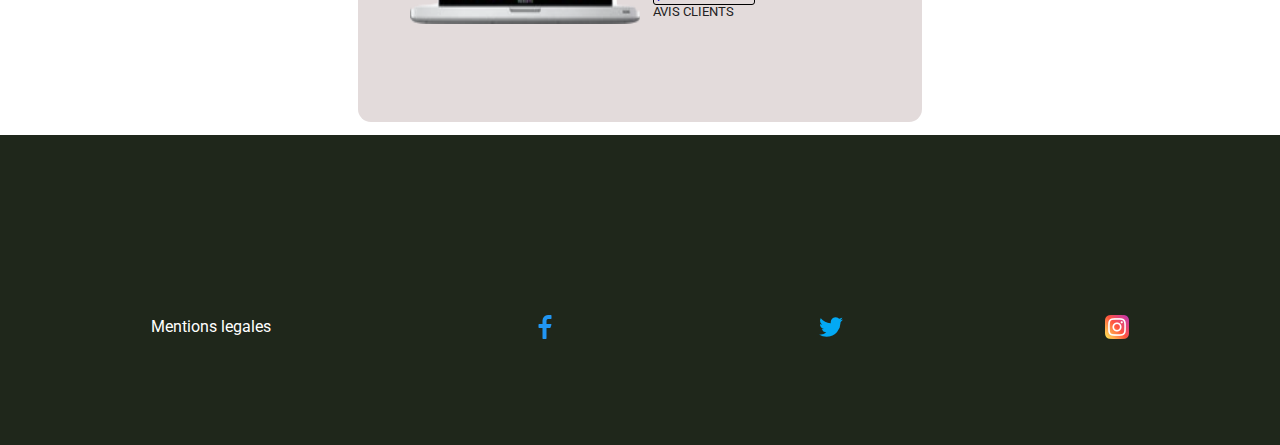
==== commit b1a18480: "add wrap on 1200px, and use the reel color on article and footer" ====
--- a/index.html
+++ b/index.html
@@ -39,8 +39,8 @@
       </div>  
     </header>
     <main flex>  
+      <h2>Les articles actuellement en solde </h2>
       <section flex>
-        <h2>Les articles actuellement en solde </h2>
         <article class="product">
           <div class="imageproduct"><img src="img/product1.png" alt="photo ordinateur"></div>
           <div class="article-description">
--- a/css/main.css
+++ b/css/main.css
@@ -171,7 +171,7 @@
 align-items: center;
 margin: 1em auto;
 padding: 2em;
-background-color: red;
+background-color: #E3DBDB;
 border-radius: 1em;
 font-size: small;
 }
@@ -246,7 +246,8 @@
 } */
 /*  ==============================FOOTER============================== */
 footer{
-  background-color: #E3DBDB;
+  color: white;
+  background-color: #1F271B;
   height: 30vh;
   padding: 20px;
   justify-content: flex-end;
@@ -349,7 +350,18 @@
 
 /* MEDIA QUERIES */
 
-@media screen and (min-width:576px){
+@media screen and (min-width:351px){
+  article{
+    height: 50vh;
+  }
+  .article-description{
+    height: 40%;
+    width: 80%;
+  }
+  .imageproduct{
+    height: 50%;
+    width: 80%;
+  }
 }
 @media screen and (min-width:768px){
 /*  ==============================NAV============================== */
@@ -381,7 +393,13 @@
 
 }
 @media screen and (min-width:1200px){
-  
+section{
+  display: flex;
+  flex-wrap: wrap;
+}
+ article{
+  width: 40%;
+}
 }
 /* ===
 =======================================================================
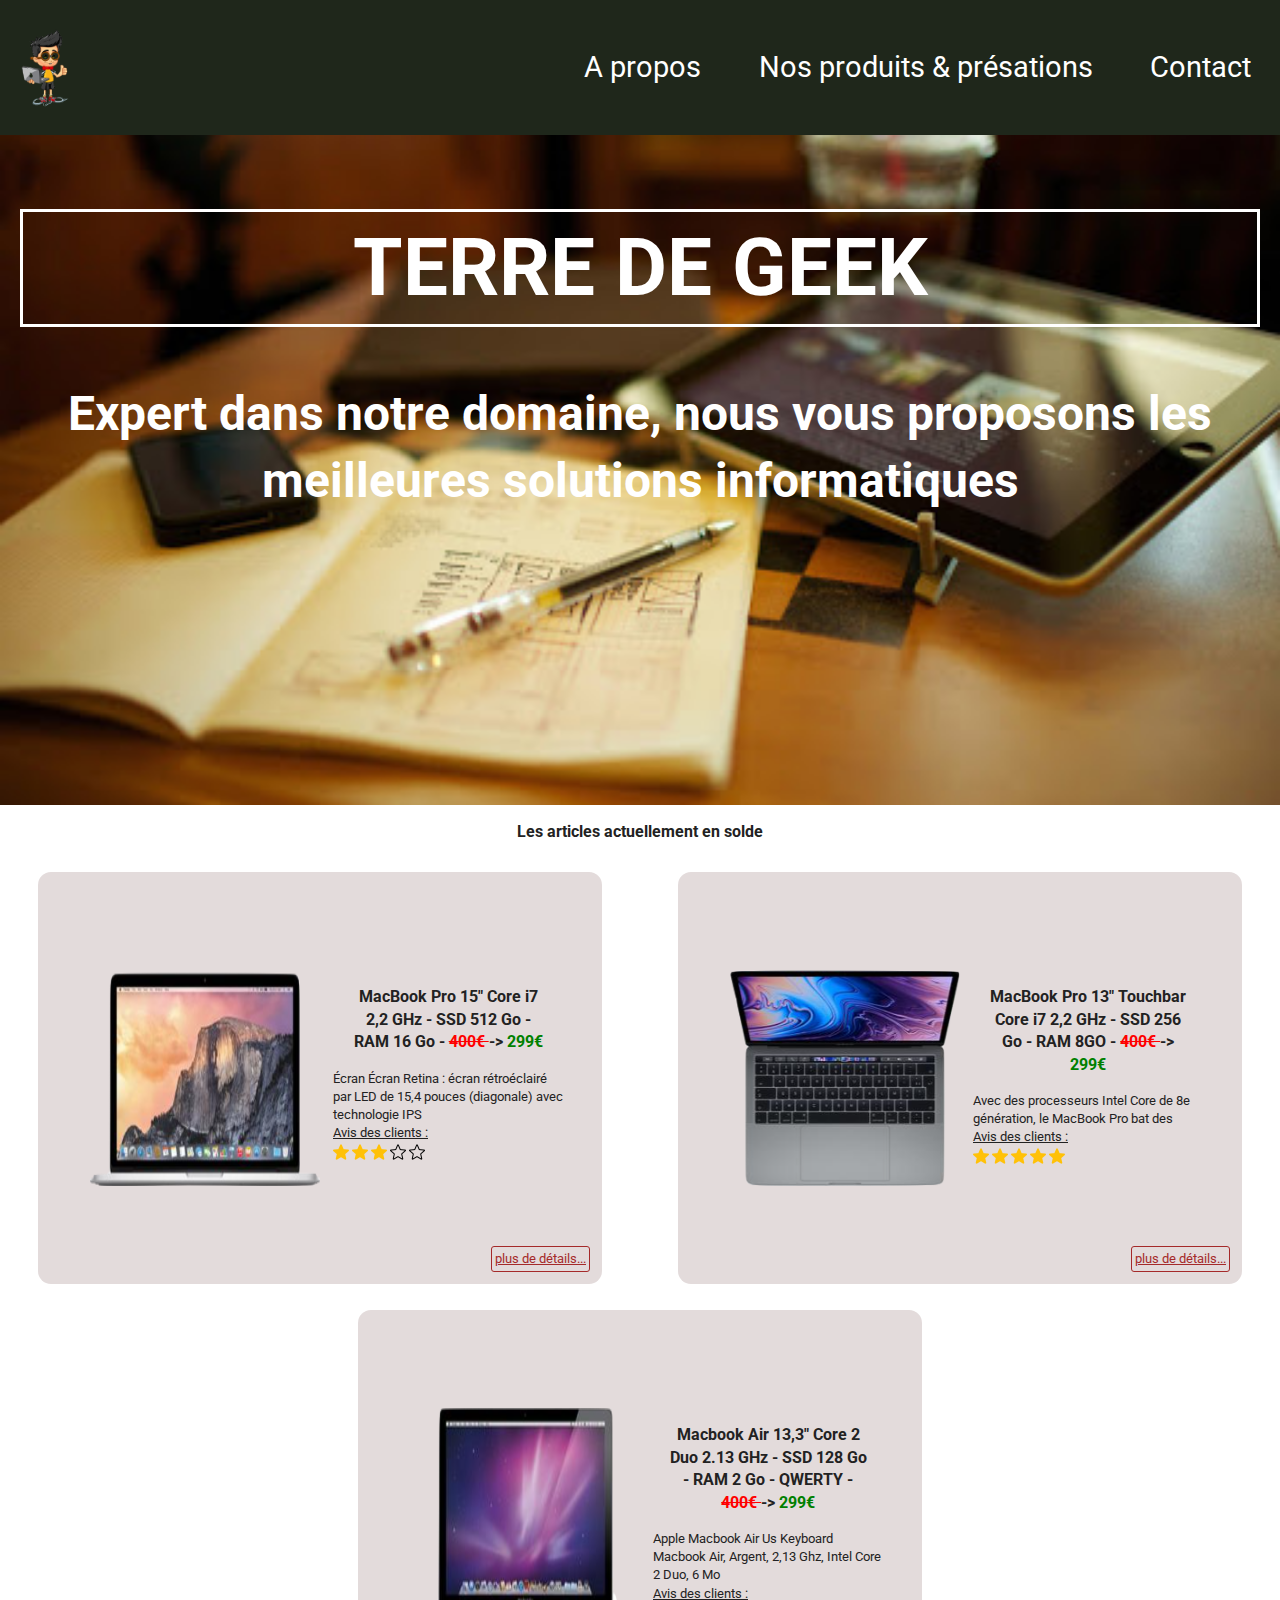
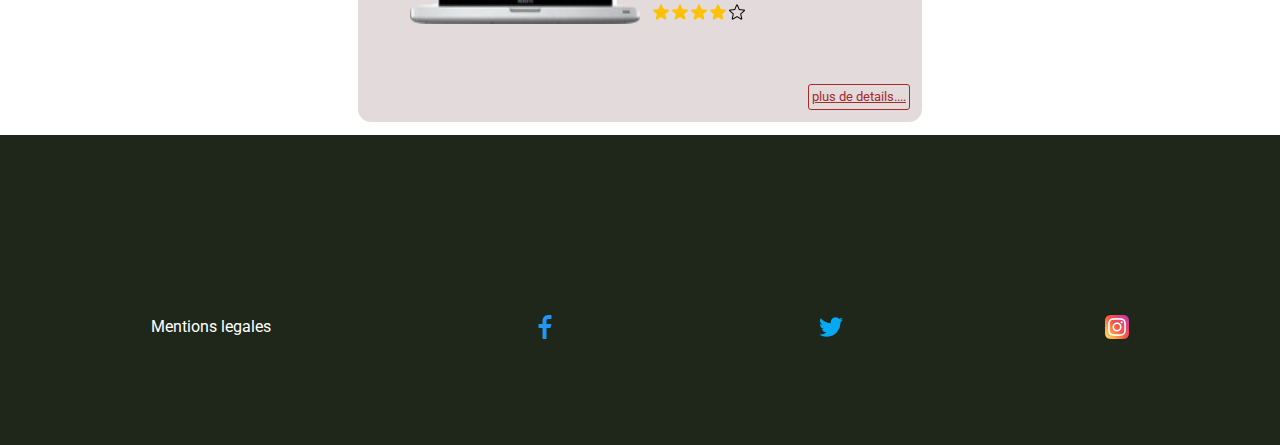
==== commit 9706b394: "add stars on avisclients" ====
--- a/index.html
+++ b/index.html
@@ -50,7 +50,14 @@
           <br>
           <a href="https://www.backmarket.fr/macbook-pro-touch-bar-13-retina-fin-2016-core-i5-29-ghz-ssd-256-go-8-go-azerty-francais-pas-cher/25777.html?shopping=gmc&gclid=Cj0KCQjw3s_4BRDPARIsAJsyoLOrrmuuPoWQnfJP3UxTp17vkTGQmHzt2W5z86gtljHt29nZhng_bJcaAuzvEALw_wcB" class="btn">plus de détails...</a>
           </p>
-          <div class="avisclient">AVIS CLIENTS</div>
+          <div class="avisclient">
+            <p class="underline">Avis des clients :</p>
+            <img src="img/star.png" alt="star">
+            <img src="img/star.png" alt="star">
+            <img src="img/star.png" alt="star">
+            <img src="img/star1.png" alt="star">
+            <img src="img/star1.png" alt="star">
+          </div>
           </div>
         </article>
         <hr>
@@ -58,11 +65,18 @@
           <div class="imageproduct"><img src="img/product2.png" alt="photo ordinateur"></div>
           <div class="article-description">
           <h2>MacBook Pro 13" Touchbar Core i7 2,2 GHz - SSD 256 Go - RAM 8GO - <span class="oldprice"> 400€ </span>-><span class="newprice"> 299€</span></h2>
-          <p>Avec des processeurs Intel Core de 8e génération, le MacBook Pro bat des records de puissance en matière de calcul
+          <p>Avec des processeurs Intel Core de 8e génération, le MacBook Pro bat des 
           <br>
           <a href="https://www.backmarket.fr/macbook-pro-reconditionne.html?gclid=Cj0KCQjw3s_4BRDPARIsAJsyoLMTha93XnLdVZ0730i7JzlXMwqu24iqte-qJDjn0UwyeX3vNEFcdYsaArOoEALw_wcB" class="btn">plus de détails...</a>
           </p>
-          <div class="avisclient">AVIS CLIENTS</div>
+          <div class="avisclient">
+            <p class="underline">Avis des clients :</p>
+            <img src="img/star.png" alt="star">
+            <img src="img/star.png" alt="star">
+            <img src="img/star.png" alt="star">
+            <img src="img/star.png" alt="star">
+            <img src="img/star.png" alt="star">
+          </div>
           </div>
         </article>
         <hr>
@@ -74,7 +88,14 @@
           <br>
           <a href="https://www.backmarket.fr/macbook-pro-reconditionne.html?gclid=Cj0KCQjw3s_4BRDPARIsAJsyoLMTha93XnLdVZ0730i7JzlXMwqu24iqte-qJDjn0UwyeX3vNEFcdYsaArOoEALw_wcB" class="btn">plus de details....</a>
           </p>
-          <div class="avisclient">AVIS CLIENTS</div>
+          <div class="avisclient">
+            <p class="underline">Avis des clients :</p>
+            <img src="img/star.png" alt="star">
+            <img src="img/star.png" alt="star">
+            <img src="img/star.png" alt="star">
+            <img src="img/star.png" alt="star">
+            <img src="img/star1.png" alt="star">
+          </div>
           </div>
         </article>
       </section>
--- a/css/main.css
+++ b/css/main.css
@@ -89,6 +89,9 @@
   padding: 0;
   font-family: 'Roboto', sans-serif;
 }
+.underline{
+  text-decoration: underline;
+}
 
 /************==============================utility classes==============================********************/
 .flex{
@@ -97,7 +100,8 @@
 .btn{
   padding: 3px;
   border-radius: 3px;
-  border: 1px solid black;
+  border: 1px solid brown;
+  color: brown;
 }
 /*  ==============================NAV============================== */
 nav{
@@ -144,8 +148,7 @@
 }
 
 header .bigtitle h1{
-  text-align: center;
-  justify-content: center;
+  text-align: center; 
   font-size: xx-large;
   border: 3px solid white;
   color: white;
@@ -174,6 +177,7 @@
 background-color: #E3DBDB;
 border-radius: 1em;
 font-size: small;
+position: relative;
 }
 .imageproduct{
   height: 30%;
@@ -187,34 +191,8 @@
   height: 30%;
   width: 80%;
 }
-
-
-/* article{
-  flex-direction: column;
-  align-items: center;
-  justify-content: center;
-  height: 80vh;
-}
-section{
-  height: auto;
-}  
-
-h2{
-  text-align: center;
-  margin: 3vh;
-}
-.imageproduct{
-  height: 50%;
-  width: 80%;
-}
-.article-description{
-  margin:5em;
-  height: 50%;
-  width: 100%;
-}
-article .imageproduct img{
-  width: 100%;
-  height: 80%;
+.avisclient{
+  display: none;
 }
 .oldprice{
   color: red;
@@ -223,27 +201,13 @@
 .newprice{
   color: green;
 }
-.product{
-  background-color: #9F9F92;
-  padding: 3em;
-} */
-
-/* .product h2{
-  font-size: 1em;
-  text-align: center;
-}
-.product p{
-  padding: 10px;
-}
-.product a{
-  text-decoration: none;
-  color: blue;
-  font-size: 0.7em;
-  background-color:grey;  
-}
-.avisclient{
-  display: none;
-} */
+article a{
+  position: absolute;
+  right: 12px;
+  bottom: 12px;
+}
+
+
 /*  ==============================FOOTER============================== */
 footer{
   color: white;
@@ -352,7 +316,7 @@
 
 @media screen and (min-width:351px){
   article{
-    height: 50vh;
+    height: 55vh;
   }
   .article-description{
     height: 40%;
@@ -370,8 +334,12 @@
     margin: 0 1em;
   }
 /*  ==============================HEADER============================== */
-
-
+header .bigtitle h1{
+  font-size: 5em;
+}
+header .bigtitle p{
+  font-size: 3em;
+}
  /*  ==============================SECTIONS============================== */
  article{
   height: 40vh;
@@ -387,7 +355,9 @@
   height: 60%;
   width: 45%;
  }
-
+ .avisclient{
+  display: block;
+}
 }
 @media screen and (min-width:992px){
 
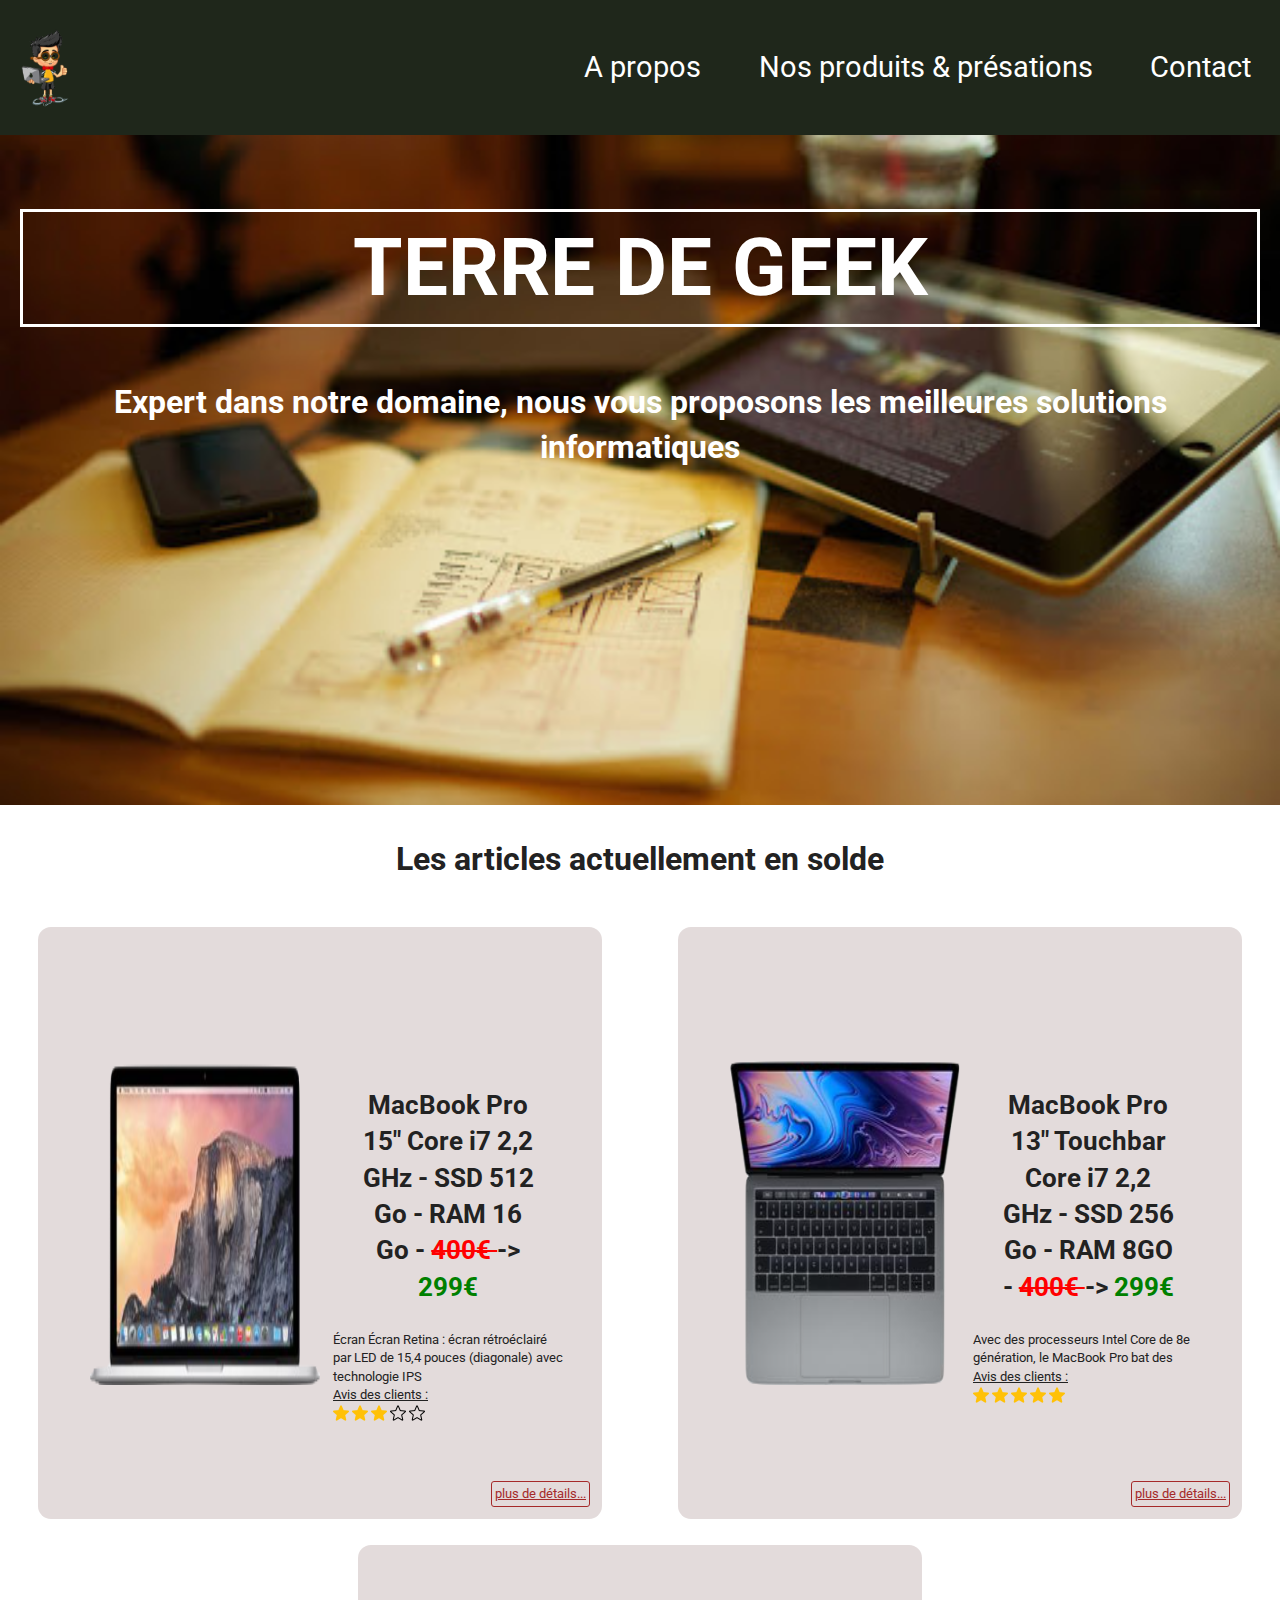
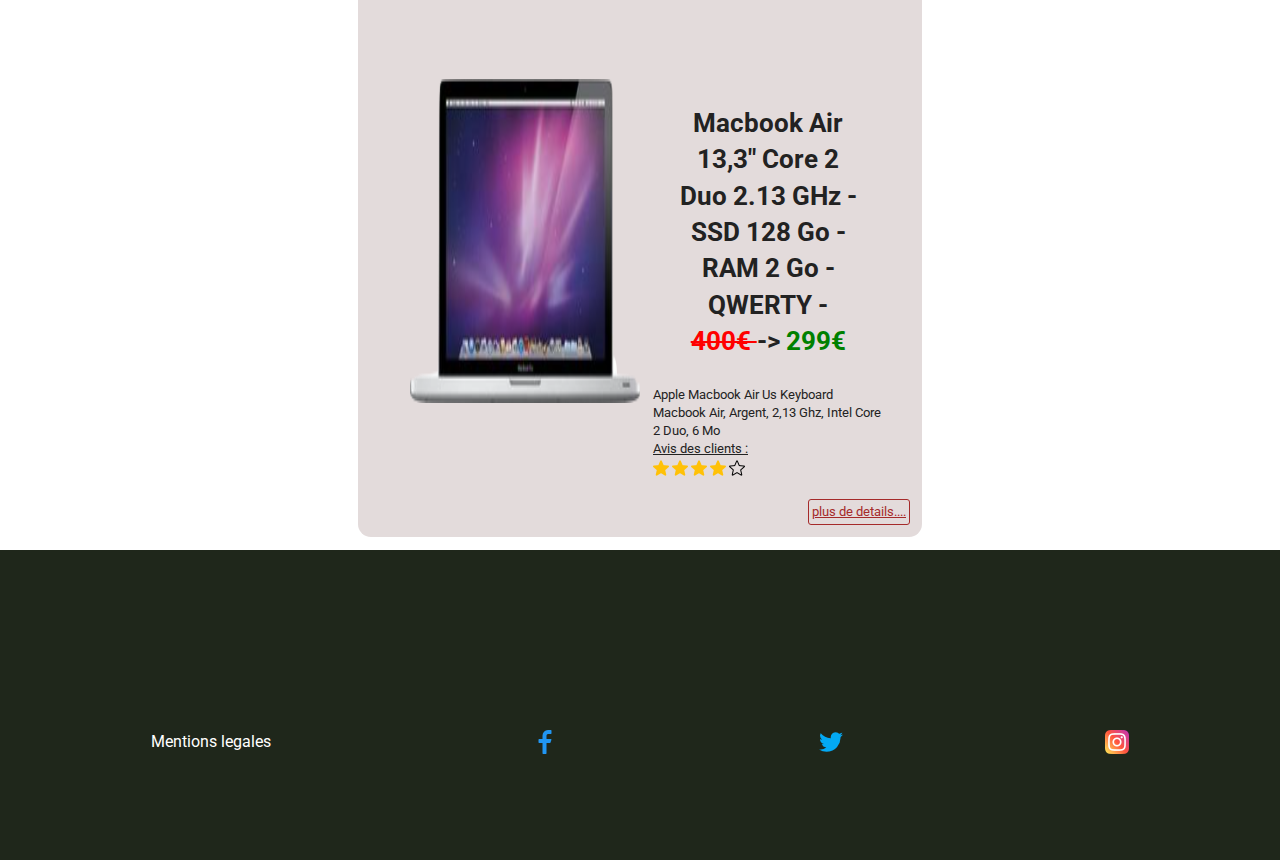
==== commit 59747cee: "fixed bugs on responsive heigth" ====
--- a/index.html
+++ b/index.html
@@ -33,12 +33,12 @@
     </nav>
 
     <header class="flex">
-      <div class="bigtitle" class="flex">
+      <div class="bigtitle">
       <h1>TERRE DE GEEK</h1>
       <p> Expert dans notre domaine, nous vous proposons les meilleures solutions informatiques</p>
       </div>  
     </header>
-    <main flex>  
+    <main>  
       <h2>Les articles actuellement en solde </h2>
       <section flex>
         <article class="product">
--- a/css/main.css
+++ b/css/main.css
@@ -102,6 +102,10 @@
   border-radius: 3px;
   border: 1px solid brown;
   color: brown;
+}
+.bgblack{
+  background-color: #1F271B;
+  color: white;
 }
 /*  ==============================NAV============================== */
 nav{
@@ -238,20 +242,29 @@
 form{
   height: 50vh;
   flex-direction: column;
-  align-items: center;
+ 
   justify-content: space-around;
 }
 input{
   height: 3vh;
 }
 
-/* ABOUT */
+/*  ==============================ABOUT============================== */
+
 .ytvideo{
-  width: 100%;
-}
-.ytvideo iframe{
-  margin:auto;
-}
+  width: 80%;
+  margin: 2em auto;
+}
+.textabout{
+width: 80%;
+margin: 1em auto;
+padding: 2em;
+background-color: #E3DBDB;
+border-radius: 1em;
+font-size: medium;
+}
+
+
 /*  ==============================PRESTATIONS============================== */
 table
 {
@@ -267,6 +280,9 @@
 }
 tbody img{
   height: 20%;
+}
+thead{
+  background-color:#E3DBDB ;
 }
 
 
@@ -338,11 +354,14 @@
   font-size: 5em;
 }
 header .bigtitle p{
-  font-size: 3em;
+  font-size: 2em;
 }
  /*  ==============================SECTIONS============================== */
+ main h2{
+   font-size: 2em;
+ }
  article{
-  height: 40vh;
+  height: 60vh;
   justify-content: center;
   flex-direction: row;
  }
@@ -369,6 +388,7 @@
 }
  article{
   width: 40%;
+  height: 60vh;
 }
 }
 /* ===
